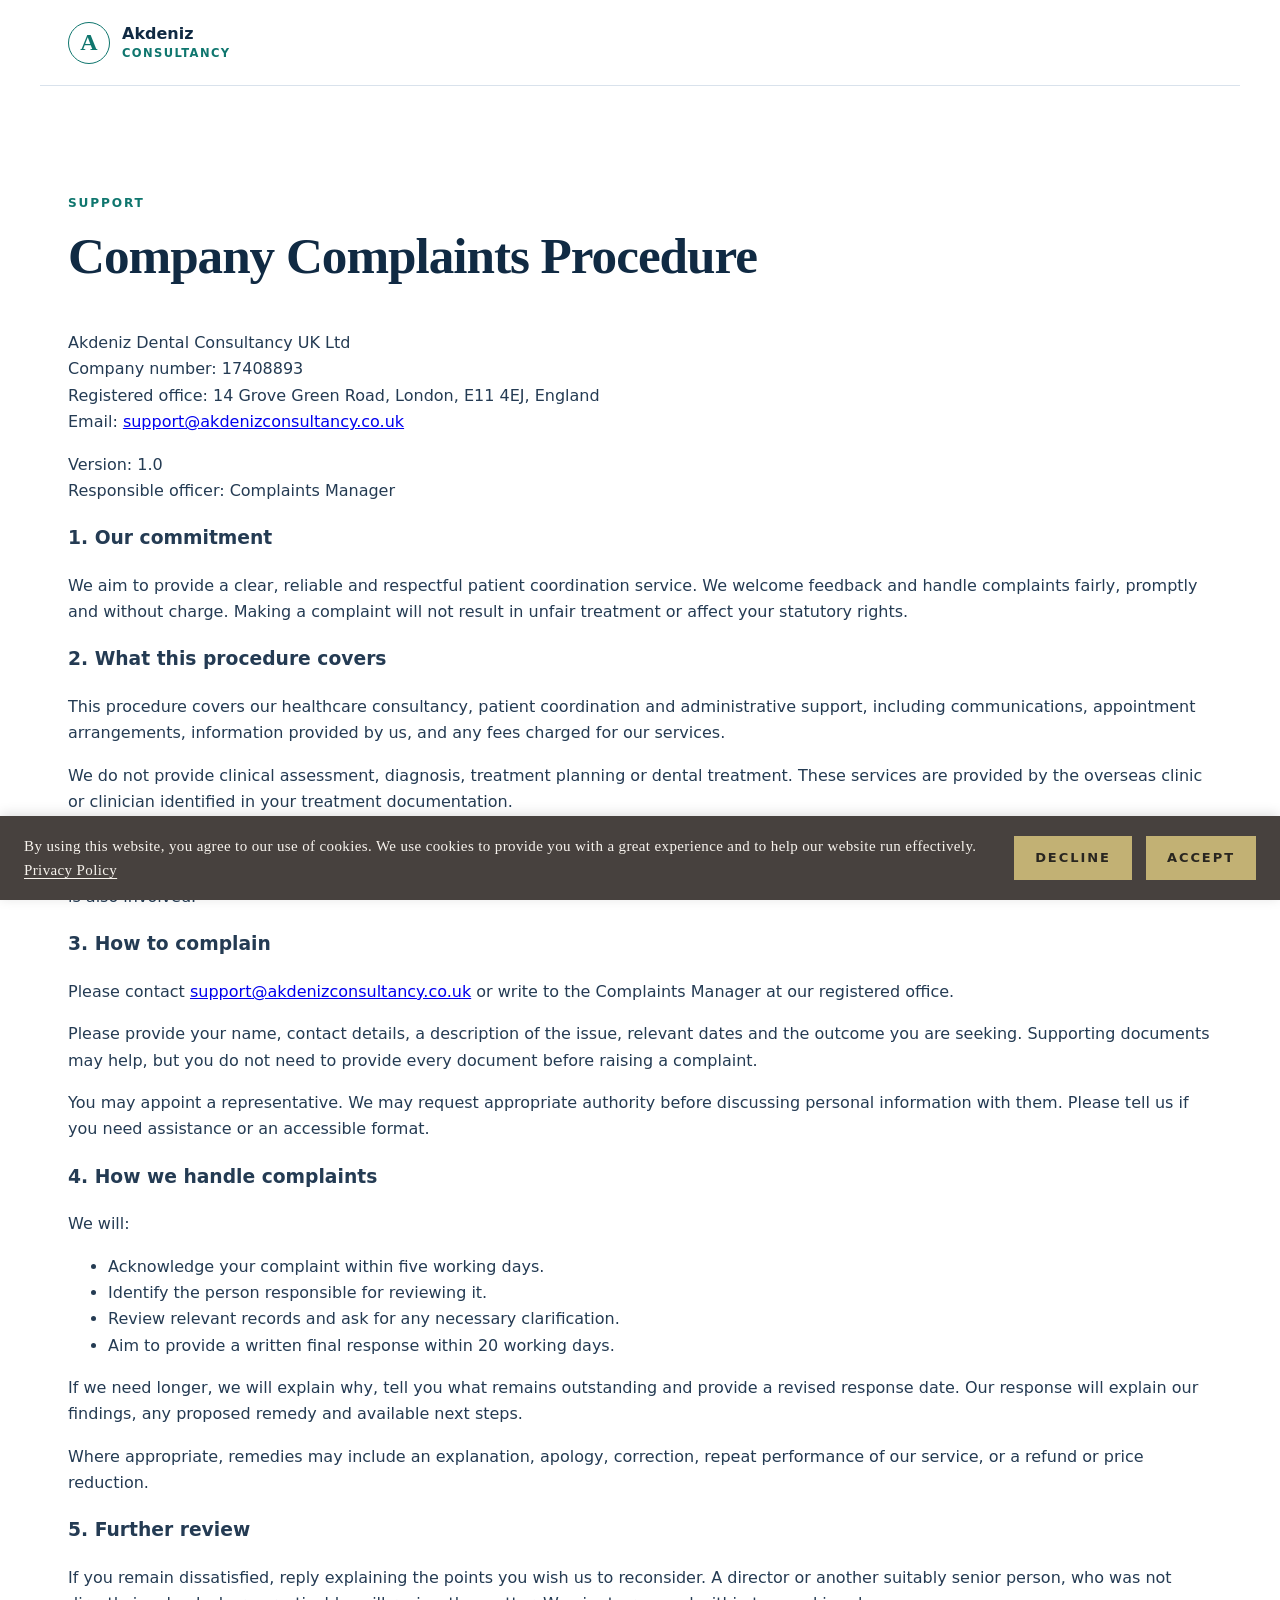
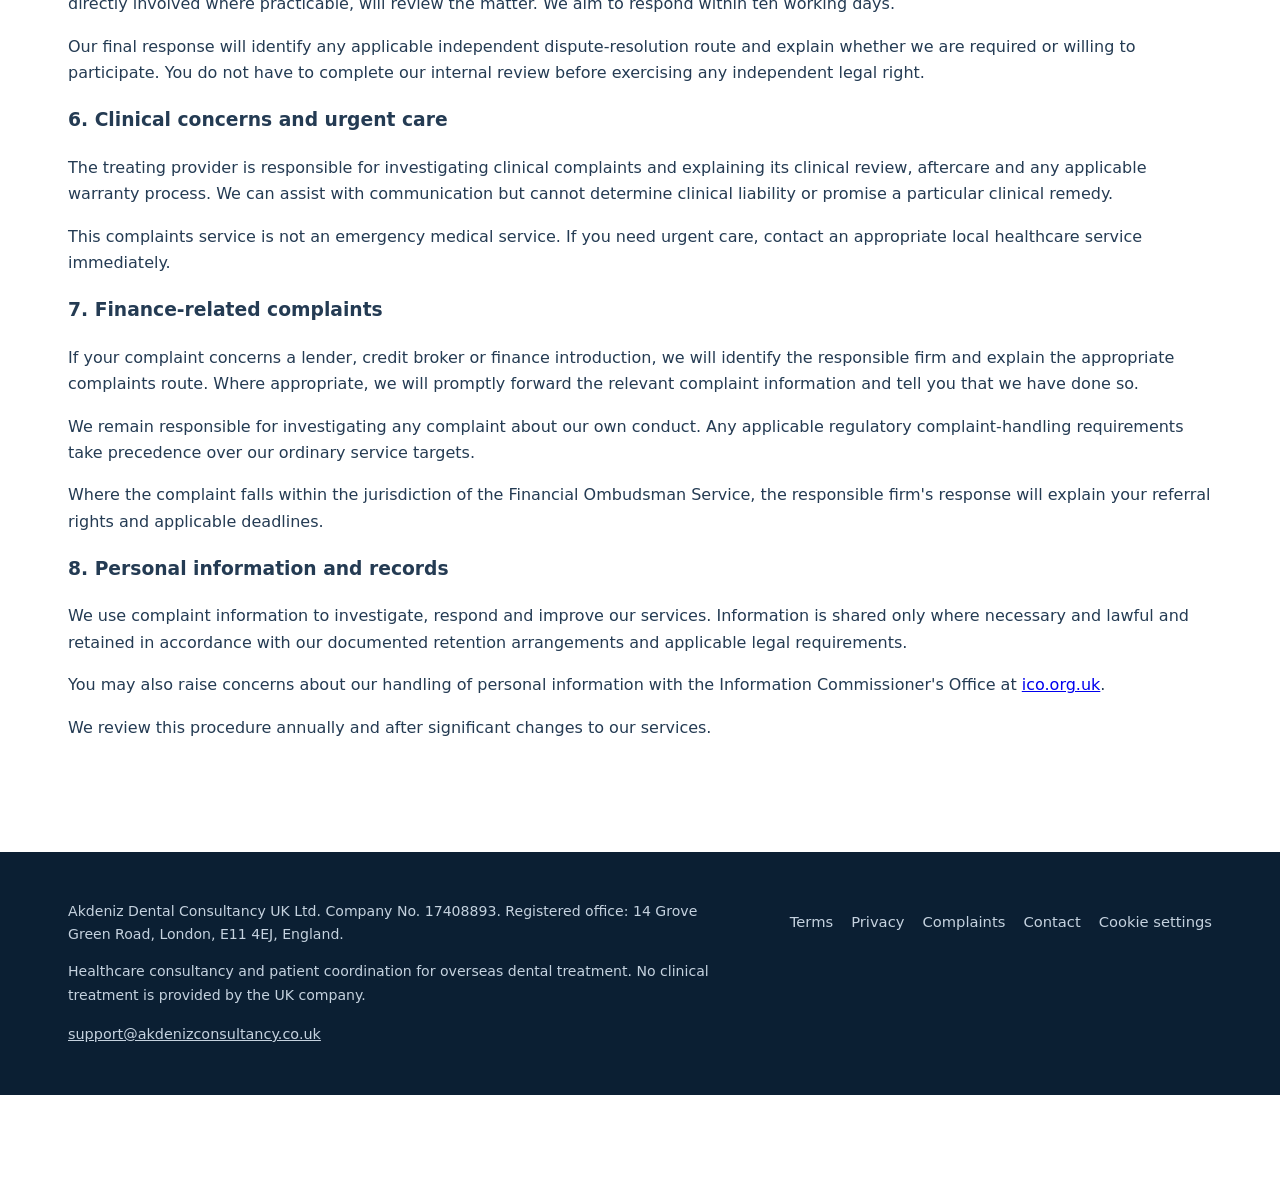
==== complaints.html @ 21b72a38 "Add responsive cookie notice with saved accept and decline preferences" ====
<!doctype html><html lang="en"><head><meta charset="utf-8"><meta name="viewport" content="width=device-width,initial-scale=1"><title>Complaints | Akdeniz Consultancy</title><link rel="stylesheet" href="/styles.css"></head><body><header class="site-header"><a class="brand" href="/"><span class="mark">A</span><span>Akdeniz <small>Consultancy</small></span></a></header><main><section class="section">
<p class="eyebrow">Support</p><h2>Company Complaints Procedure</h2>
<p>Akdeniz Dental Consultancy UK Ltd<br>Company number: 17408893<br>Registered office: 14 Grove Green Road, London, E11 4EJ, England<br>Email: <a href="mailto:support@akdenizconsultancy.co.uk">support@akdenizconsultancy.co.uk</a></p>
<p>Version: 1.0<br>Responsible officer: Complaints Manager</p>
<h3>1. Our commitment</h3>
<p>We aim to provide a clear, reliable and respectful patient coordination service. We welcome feedback and handle complaints fairly, promptly and without charge. Making a complaint will not result in unfair treatment or affect your statutory rights.</p>
<h3>2. What this procedure covers</h3>
<p>This procedure covers our healthcare consultancy, patient coordination and administrative support, including communications, appointment arrangements, information provided by us, and any fees charged for our services.</p>
<p>We do not provide clinical assessment, diagnosis, treatment planning or dental treatment. These services are provided by the overseas clinic or clinician identified in your treatment documentation.</p>
<p>Where a complaint concerns both our service and clinical care, we will investigate our own involvement and, with appropriate authority, help you raise the clinical concerns with the treating provider. We will not reject a complaint about our own conduct merely because a third party is also involved.</p>
<h3>3. How to complain</h3>
<p>Please contact <a href="mailto:support@akdenizconsultancy.co.uk">support@akdenizconsultancy.co.uk</a> or write to the Complaints Manager at our registered office.</p>
<p>Please provide your name, contact details, a description of the issue, relevant dates and the outcome you are seeking. Supporting documents may help, but you do not need to provide every document before raising a complaint.</p>
<p>You may appoint a representative. We may request appropriate authority before discussing personal information with them. Please tell us if you need assistance or an accessible format.</p>
<h3>4. How we handle complaints</h3>
<p>We will:</p>
<ul><li>Acknowledge your complaint within five working days.</li><li>Identify the person responsible for reviewing it.</li><li>Review relevant records and ask for any necessary clarification.</li><li>Aim to provide a written final response within 20 working days.</li></ul>
<p>If we need longer, we will explain why, tell you what remains outstanding and provide a revised response date. Our response will explain our findings, any proposed remedy and available next steps.</p>
<p>Where appropriate, remedies may include an explanation, apology, correction, repeat performance of our service, or a refund or price reduction.</p>
<h3>5. Further review</h3>
<p>If you remain dissatisfied, reply explaining the points you wish us to reconsider. A director or another suitably senior person, who was not directly involved where practicable, will review the matter. We aim to respond within ten working days.</p>
<p>Our final response will identify any applicable independent dispute-resolution route and explain whether we are required or willing to participate. You do not have to complete our internal review before exercising any independent legal right.</p>
<h3>6. Clinical concerns and urgent care</h3>
<p>The treating provider is responsible for investigating clinical complaints and explaining its clinical review, aftercare and any applicable warranty process. We can assist with communication but cannot determine clinical liability or promise a particular clinical remedy.</p>
<p>This complaints service is not an emergency medical service. If you need urgent care, contact an appropriate local healthcare service immediately.</p>
<h3>7. Finance-related complaints</h3>
<p>If your complaint concerns a lender, credit broker or finance introduction, we will identify the responsible firm and explain the appropriate complaints route. Where appropriate, we will promptly forward the relevant complaint information and tell you that we have done so.</p>
<p>We remain responsible for investigating any complaint about our own conduct. Any applicable regulatory complaint-handling requirements take precedence over our ordinary service targets.</p>
<p>Where the complaint falls within the jurisdiction of the Financial Ombudsman Service, the responsible firm's response will explain your referral rights and applicable deadlines.</p>
<h3>8. Personal information and records</h3>
<p>We use complaint information to investigate, respond and improve our services. Information is shared only where necessary and lawful and retained in accordance with our documented retention arrangements and applicable legal requirements.</p>
<p>You may also raise concerns about our handling of personal information with the Information Commissioner's Office at <a href="https://ico.org.uk/">ico.org.uk</a>.</p>
<p>We review this procedure annually and after significant changes to our services.</p>
</section></main><footer>
    <div class="footer-company"><p>Akdeniz Dental Consultancy UK Ltd. Company No. 17408893. Registered office: 14 Grove Green Road, London, E11 4EJ, England.</p><p>Healthcare consultancy and patient coordination for overseas dental treatment. No clinical treatment is provided by the UK company.</p><a href="mailto:support@akdenizconsultancy.co.uk">support@akdenizconsultancy.co.uk</a></div>
    <nav class="legal" aria-label="Legal and contact"><a href="/terms">Terms</a><a href="/privacy">Privacy</a><a href="/complaints">Complaints</a><a href="/#contact">Contact</a><button type="button" class="cookie-settings" hidden>Cookie settings</button></nav>
  </footer><script src="/cookies.js" defer></script></body></html>
---- styles.css ----
:root{--navy:#102a43;--ink:#243b53;--teal:#0f766e;--pale:#f3f8f8;--line:#d9e2ec;--white:#fff}*{box-sizing:border-box}html{scroll-behavior:smooth}body{margin:0;color:var(--ink);background:var(--white);font:16px/1.65 Inter,ui-sans-serif,system-ui,-apple-system,BlinkMacSystemFont,"Segoe UI",sans-serif}.site-header{height:86px;display:flex;align-items:center;justify-content:space-between;max-width:1200px;margin:auto;padding:0 28px;border-bottom:1px solid var(--line)}.brand{display:flex;gap:12px;align-items:center;color:var(--navy);text-decoration:none;font-weight:750;line-height:1.1}.brand small{display:block;color:var(--teal);font-size:.72rem;letter-spacing:.12em;text-transform:uppercase;margin-top:4px}.mark{display:grid;place-items:center;width:42px;height:42px;border:1px solid var(--teal);border-radius:50%;font-family:Georgia,serif;font-size:1.5rem;color:var(--teal)}nav{display:flex;gap:26px}nav a,.legal a{color:var(--ink);text-decoration:none;font-size:.92rem}nav a:hover,.legal a:hover{color:var(--teal)}main{overflow:hidden}.hero{max-width:1100px;margin:auto;padding:120px 28px 130px}.eyebrow{color:var(--teal);font-weight:700;text-transform:uppercase;letter-spacing:.15em;font-size:.76rem}.hero h1{max-width:940px;color:var(--navy);font:600 clamp(2.7rem,6vw,5.3rem)/1.04 Georgia,serif;letter-spacing:-.035em;margin:20px 0 28px}.lead{max-width:700px;font-size:1.25rem;margin-bottom:40px}.button{display:inline-block;color:#fff;background:var(--teal);padding:14px 24px;border-radius:4px;text-decoration:none;font-weight:700}.section{max-width:1200px;margin:auto;padding:95px 28px}.section h2,.notice+section h2{color:var(--navy);font:600 clamp(2rem,4vw,3.3rem)/1.15 Georgia,serif;margin:14px 0 44px;letter-spacing:-.02em}.grid{display:grid;grid-template-columns:repeat(4,1fr);gap:20px}.grid article{border-top:2px solid var(--teal);padding:22px 4px}.grid h3{color:var(--navy);font-size:1.06rem}.muted{max-width:none;background:var(--pale);padding-left:max(28px,calc((100vw - 1144px)/2));padding-right:max(28px,calc((100vw - 1144px)/2))}.steps{display:grid;grid-template-columns:repeat(4,1fr);gap:14px;counter-reset:step;padding:0}.steps li{list-style:none;background:#fff;padding:24px 20px;min-height:120px;border:1px solid #e2ecec}.steps li:before{counter-increment:step;content:"0" counter(step);display:block;color:var(--teal);font-weight:800;margin-bottom:16px}.split{display:grid;grid-template-columns:1fr 1fr;gap:80px;align-items:center}.split h2{margin-bottom:0}.notice{max-width:1144px;margin:0 auto 70px;background:var(--navy);color:white;padding:32px 38px;border-radius:6px}.notice strong{color:#8ed1ca;text-transform:uppercase;letter-spacing:.1em;font-size:.8rem}.notice p{margin:.6rem 0 0}.contact{text-align:center;border-top:1px solid var(--line)}.contact a{font-size:1.2rem;color:var(--teal);font-weight:700}footer{background:#0b1f33;color:#c5d2df;padding:48px max(28px,calc((100vw - 1144px)/2));display:flex;justify-content:space-between;gap:60px}footer strong{color:#fff}footer p{max-width:650px;font-size:.88rem}.legal{display:flex;gap:18px;flex-wrap:wrap}.legal a{color:#c5d2df}@media(max-width:800px){.site-header{height:auto;padding:18px 20px}.site-header nav{display:none}.hero{padding:80px 22px 90px}.grid,.steps,.split{grid-template-columns:1fr}.section{padding:70px 22px}.split{gap:10px}.notice{margin:0 22px 50px}.steps li{min-height:auto}footer{flex-direction:column;gap:25px}}

/* Compact company identity and narrow-screen email wrapping. */
.footer-company{min-width:0;flex:1}
.footer-company p:first-child{margin-top:0}
.footer-company a{color:#c5d2df;font-size:.9rem;overflow-wrap:anywhere}
footer .legal{align-content:flex-start;min-width:0}
footer .legal a{padding:10px 0;display:inline-block}
.company-details{max-width:650px;margin:32px auto 0;padding-top:20px;border-top:1px solid var(--line);font-size:.9rem}
.company-details h3{font-size:1rem}
.contact a,.company-details a{overflow-wrap:anywhere}
.company-details a{font-size:.95rem}
@media(max-width:800px){footer{gap:22px}footer p{line-height:1.65}.contact>a{font-size:1rem}footer .legal{gap:18px}}

.cookie-banner{position:fixed;z-index:1000;bottom:0;left:0;right:0;background:#47413e;color:#f7f3ed;padding:18px 24px;display:flex;align-items:center;gap:28px;box-shadow:0 -2px 12px #0002;max-height:65vh;overflow:auto}
.cookie-banner[hidden],.cookie-settings[hidden]{display:none}
.cookie-banner p{flex:1;margin:0;font:15px/1.6 Georgia,serif;letter-spacing:.025em}
.cookie-banner a{color:inherit;text-underline-offset:3px}
.cookie-actions{display:flex;gap:14px;flex-shrink:0}
.cookie-actions button{font:700 13px/1.3 system-ui,sans-serif;text-transform:uppercase;letter-spacing:.15em;min-height:44px;padding:13px 20px;border:1px solid #c2b174;background:#c2b174;color:#292620;cursor:pointer}
.cookie-actions button:hover{background:#d5c68e}
.cookie-settings{font:inherit;font-size:.92rem;color:#c5d2df;background:none;border:0;padding:10px 0;cursor:pointer;text-align:left}
.cookie-actions button:focus-visible,.cookie-settings:focus-visible{outline:3px solid #fff;outline-offset:3px}
@media(max-width:700px){.cookie-banner{flex-direction:column;align-items:stretch;gap:14px;padding:16px 20px;padding-bottom:max(16px,env(safe-area-inset-bottom))}.cookie-banner p{font-size:14px}.cookie-actions button{flex:1}.cookie-actions{width:100%}}
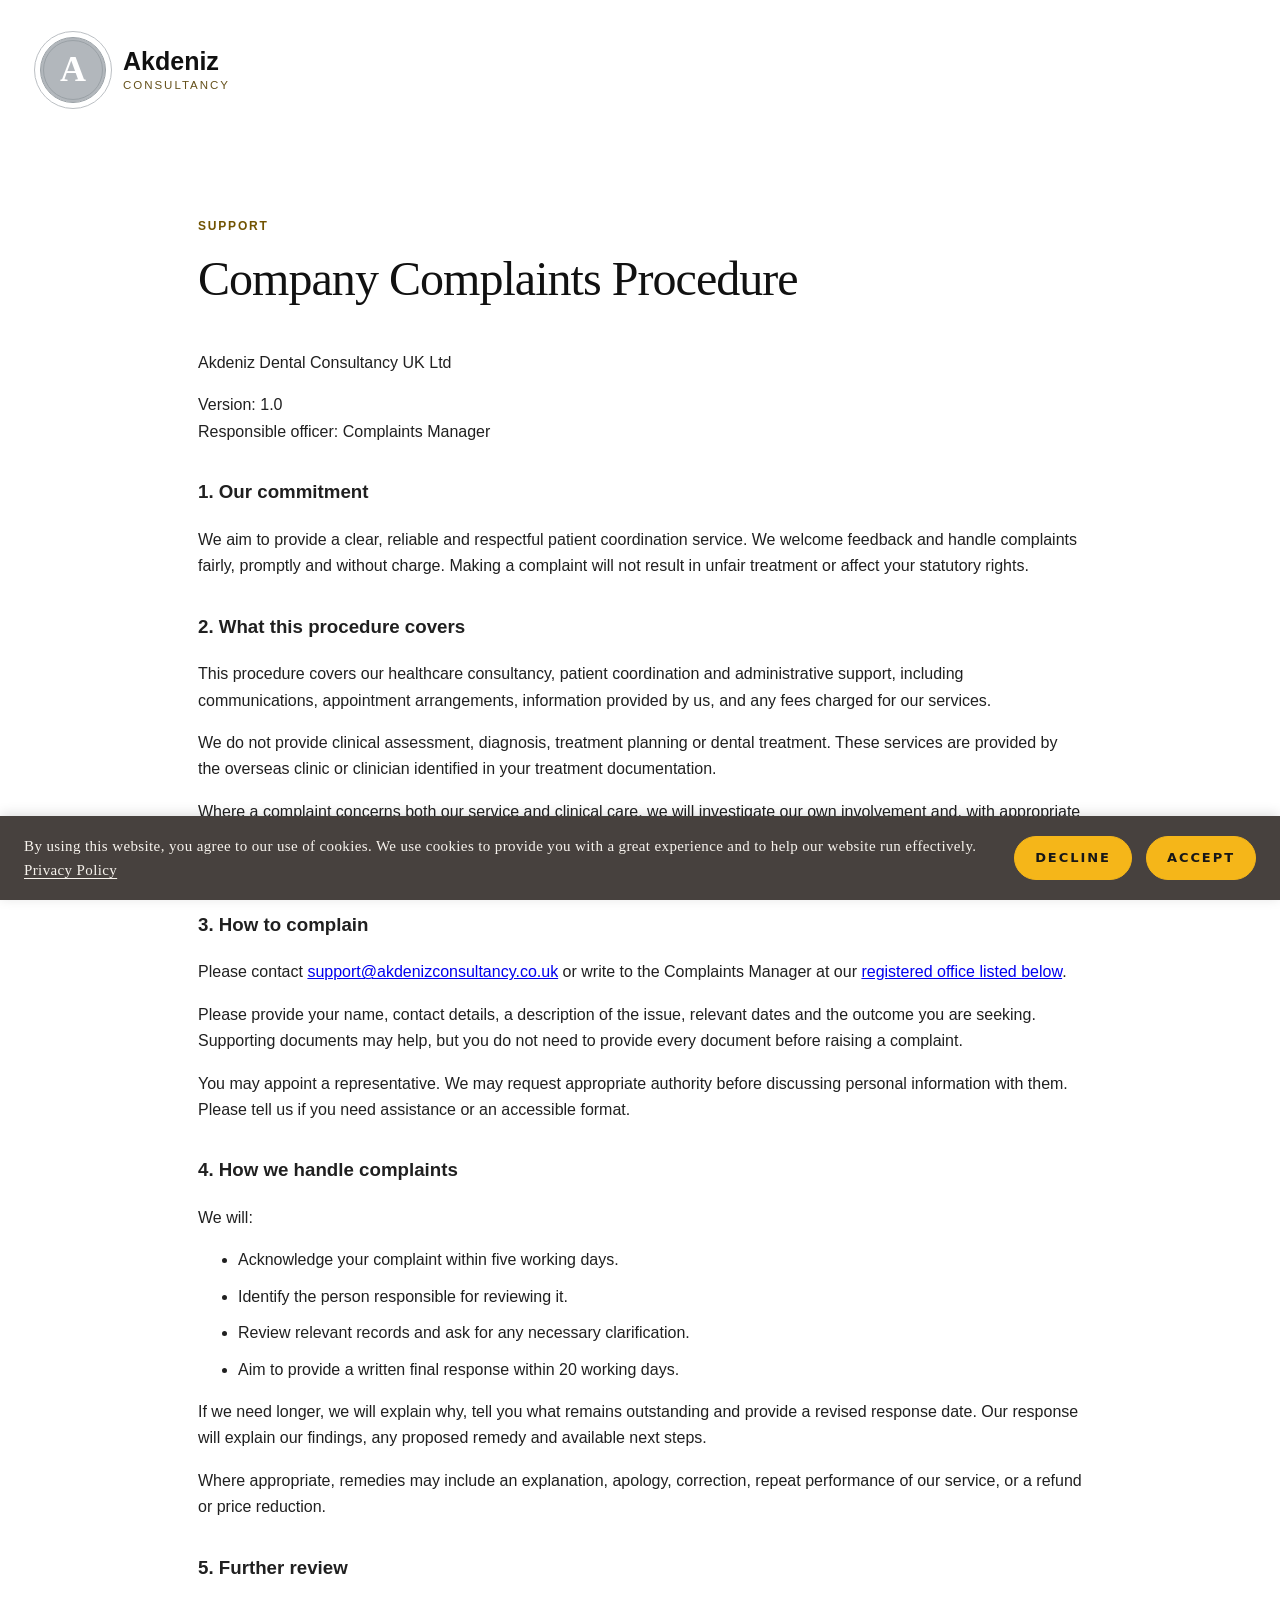
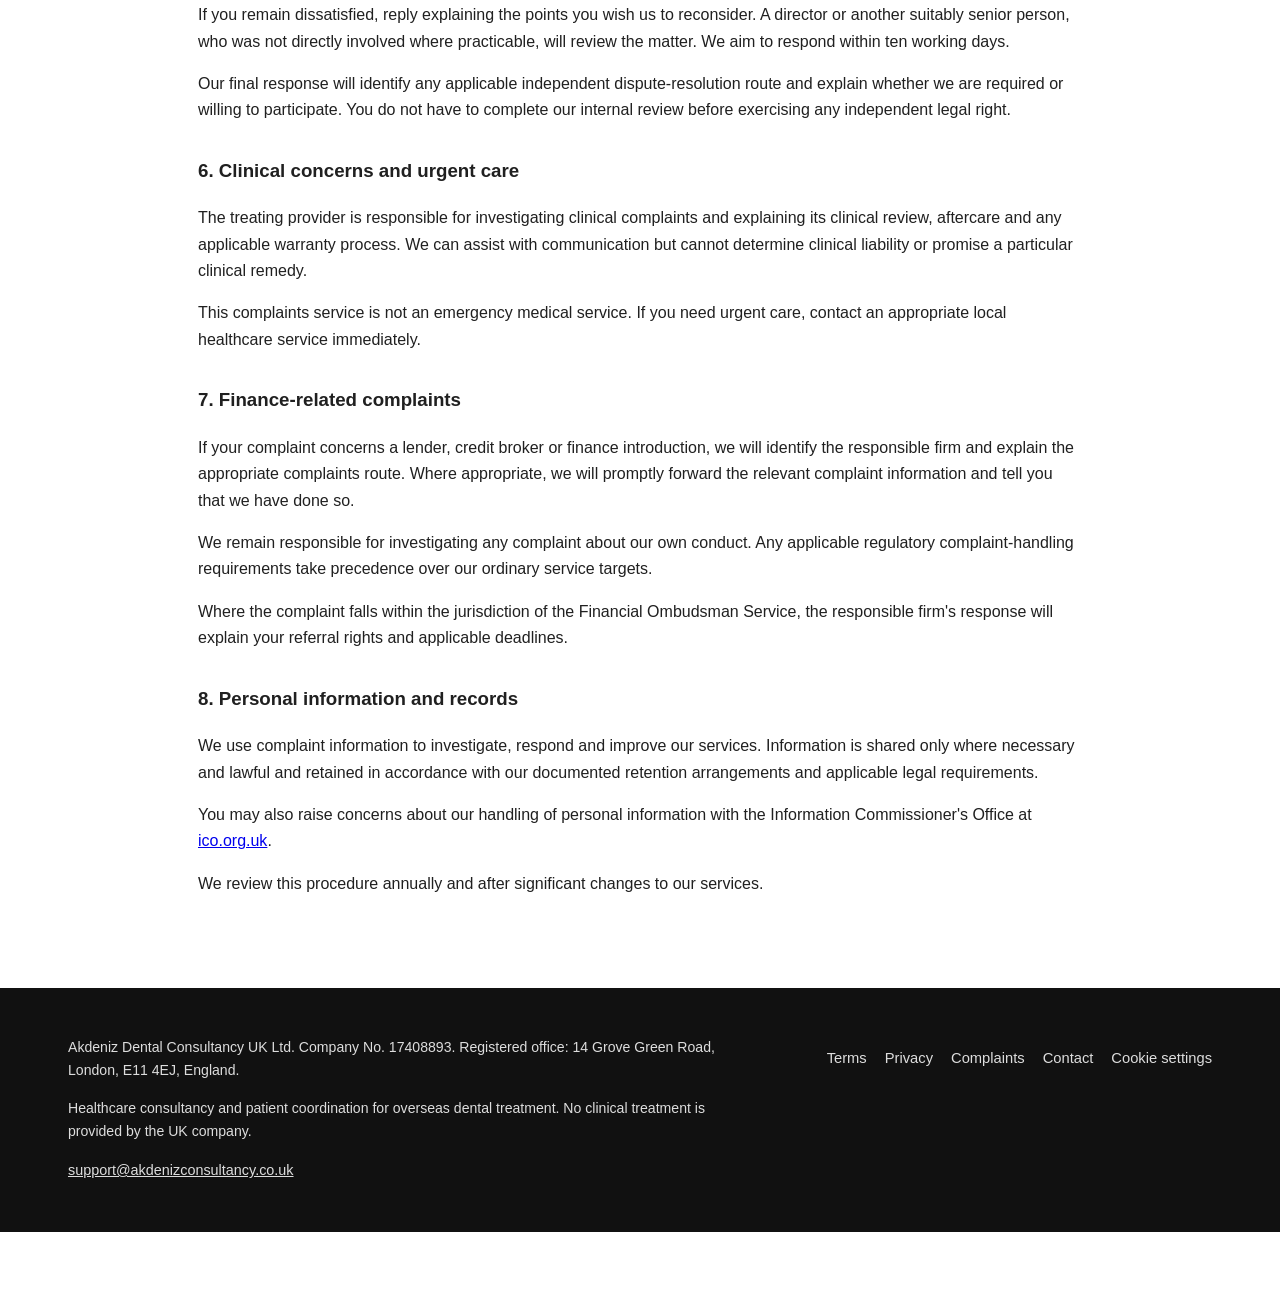
==== commit 315c0f98: "Consolidate repeated company details and contact information" ====
--- a/complaints.html
+++ b/complaints.html
@@ -1,6 +1,6 @@
 <!doctype html><html lang="en"><head><meta charset="utf-8"><meta name="viewport" content="width=device-width,initial-scale=1"><title>Complaints | Akdeniz Consultancy</title><link rel="stylesheet" href="/styles.css"></head><body><header class="site-header"><a class="brand" href="/"><span class="mark">A</span><span>Akdeniz <small>Consultancy</small></span></a></header><main><section class="section">
 <p class="eyebrow">Support</p><h2>Company Complaints Procedure</h2>
-<p>Akdeniz Dental Consultancy UK Ltd<br>Company number: 17408893<br>Registered office: 14 Grove Green Road, London, E11 4EJ, England<br>Email: <a href="mailto:support@akdenizconsultancy.co.uk">support@akdenizconsultancy.co.uk</a></p>
+<p>Akdeniz Dental Consultancy UK Ltd</p>
 <p>Version: 1.0<br>Responsible officer: Complaints Manager</p>
 <h3>1. Our commitment</h3>
 <p>We aim to provide a clear, reliable and respectful patient coordination service. We welcome feedback and handle complaints fairly, promptly and without charge. Making a complaint will not result in unfair treatment or affect your statutory rights.</p>
@@ -9,7 +9,7 @@
 <p>We do not provide clinical assessment, diagnosis, treatment planning or dental treatment. These services are provided by the overseas clinic or clinician identified in your treatment documentation.</p>
 <p>Where a complaint concerns both our service and clinical care, we will investigate our own involvement and, with appropriate authority, help you raise the clinical concerns with the treating provider. We will not reject a complaint about our own conduct merely because a third party is also involved.</p>
 <h3>3. How to complain</h3>
-<p>Please contact <a href="mailto:support@akdenizconsultancy.co.uk">support@akdenizconsultancy.co.uk</a> or write to the Complaints Manager at our registered office.</p>
+<p>Please contact <a href="mailto:support@akdenizconsultancy.co.uk">support@akdenizconsultancy.co.uk</a> or write to the Complaints Manager at our <a href="#company-details">registered office listed below</a>.</p>
 <p>Please provide your name, contact details, a description of the issue, relevant dates and the outcome you are seeking. Supporting documents may help, but you do not need to provide every document before raising a complaint.</p>
 <p>You may appoint a representative. We may request appropriate authority before discussing personal information with them. Please tell us if you need assistance or an accessible format.</p>
 <h3>4. How we handle complaints</h3>
@@ -32,6 +32,6 @@
 <p>You may also raise concerns about our handling of personal information with the Information Commissioner's Office at <a href="https://ico.org.uk/">ico.org.uk</a>.</p>
 <p>We review this procedure annually and after significant changes to our services.</p>
 </section></main><footer>
-    <div class="footer-company"><p>Akdeniz Dental Consultancy UK Ltd. Company No. 17408893. Registered office: 14 Grove Green Road, London, E11 4EJ, England.</p><p>Healthcare consultancy and patient coordination for overseas dental treatment. No clinical treatment is provided by the UK company.</p><a href="mailto:support@akdenizconsultancy.co.uk">support@akdenizconsultancy.co.uk</a></div>
+    <div class="footer-company" id="company-details"><p>Akdeniz Dental Consultancy UK Ltd. Company No. 17408893. Registered office: 14 Grove Green Road, London, E11 4EJ, England.</p><p>Healthcare consultancy and patient coordination for overseas dental treatment. No clinical treatment is provided by the UK company.</p><a href="mailto:support@akdenizconsultancy.co.uk">support@akdenizconsultancy.co.uk</a></div>
     <nav class="legal" aria-label="Legal and contact"><a href="/terms">Terms</a><a href="/privacy">Privacy</a><a href="/complaints">Complaints</a><a href="/#contact">Contact</a><button type="button" class="cookie-settings" hidden>Cookie settings</button></nav>
   </footer><script src="/cookies.js" defer></script></body></html>
--- a/styles.css
+++ b/styles.css
@@ -22,3 +22,53 @@
 .cookie-settings{font:inherit;font-size:.92rem;color:#c5d2df;background:none;border:0;padding:10px 0;cursor:pointer;text-align:left}
 .cookie-actions button:focus-visible,.cookie-settings:focus-visible{outline:3px solid #fff;outline-offset:3px}
 @media(max-width:700px){.cookie-banner{flex-direction:column;align-items:stretch;gap:14px;padding:16px 20px;padding-bottom:max(16px,env(safe-area-inset-bottom))}.cookie-banner p{font-size:14px}.cookie-actions button{flex:1}.cookie-actions{width:100%}}
+
+/* Reference-inspired editorial consultancy theme. Existing copy is preserved. */
+:root{--navy:#111;--ink:#252525;--teal:#785800;--pale:#f5f5f5;--line:#dedee0;--accent:#f5b619}
+body{font-family:Arial,Helvetica,sans-serif;color:#202020}
+.site-header{height:140px;max-width:1320px;border:0;padding:24px 40px;background:#fff}
+.brand{font-size:25px;gap:17px}
+.brand small{color:#65501a;letter-spacing:.17em;font-weight:500}
+.mark{width:66px;height:66px;flex-shrink:0;border:4px double #9aa1a6;background:#b2b7bc;color:#fff;outline:1px solid #bcc0c4;outline-offset:5px;font-size:36px}
+.site-header nav{align-items:center;gap:30px}
+.site-header nav a{font-size:15px}
+.site-header nav a:last-child{border-radius:50px;background:var(--accent);color:#151515;padding:16px 28px}
+.hero{position:relative;isolation:isolate;max-width:none;background:#ededed;padding:100px max(32px,calc((100vw - 1160px)/2)) 120px;min-height:640px}
+.hero:before{content:"";position:absolute;z-index:-1;width:560px;height:560px;border-radius:50%;background:#e1e2e6;right:-190px;bottom:-200px;pointer-events:none}
+.hero:after{content:"";position:absolute;z-index:-1;width:320px;height:320px;border-radius:50%;border:2px solid var(--accent);right:-100px;top:45px;pointer-events:none}
+.hero h1{font-family:Georgia,"Times New Roman",serif;font-weight:400;font-size:clamp(42px,5.2vw,74px);line-height:1.13;letter-spacing:-.025em;max-width:970px}
+.hero .lead{font-size:20px;max-width:740px;line-height:1.7}
+.eyebrow{color:#715300;font-size:12px}
+.button{background:var(--accent);color:#171717;border-radius:40px;padding:17px 29px;font-weight:600}
+.button:hover,.site-header nav a:last-child:hover{background:#e6a70b;color:#111}
+.section h2,.notice+section h2{font-family:Georgia,"Times New Roman",serif;font-weight:400;letter-spacing:-.02em}
+#services{position:relative;background:#f7f7f7;max-width:none;padding:85px max(24px,calc((100vw - 1040px)/2))}
+#services>.eyebrow,#services>h2{text-align:center}
+#services>p:not(.eyebrow){max-width:860px;margin:0 auto 40px}
+.grid{display:grid;grid-template-columns:1fr;gap:12px;counter-reset:service;max-width:920px;margin:auto}
+.grid article{position:relative;background:var(--accent);border:0;padding:35px 42px 35px 160px;min-height:165px}
+.grid article:before{counter-increment:service;content:"0" counter(service);position:absolute;left:34px;top:35px;bottom:35px;width:95px;border-right:1px solid #fff;font:400 46px/1.6 Georgia,serif;color:#161616}
+.grid h3{margin:0 0 17px;font-size:21px}
+.grid p{margin:0;line-height:1.7}
+#journey{background:#fff}
+#journey>.eyebrow,#journey>h2{text-align:center}
+.steps{grid-template-columns:repeat(4,minmax(0,1fr));gap:14px}
+.steps li{border:1px solid #eee;box-shadow:0 3px 15px #00000008;padding:26px;min-height:155px}
+.steps li:before{color:#795700;border-bottom:1px solid var(--accent);padding-bottom:13px;font-size:20px}
+#finance{gap:65px}
+.notice{background:#111;border-radius:90px;padding:48px 65px;max-width:1100px}
+.notice strong{color:var(--accent)}
+.contact{background:#f6f6f6;max-width:none;border:0}
+.contact a{color:#705100}
+.company-details{color:#333}
+footer{background:#111;color:#ddd}
+.footer-company a,.legal a,.cookie-settings{color:#ddd}
+footer a:hover,.cookie-settings:hover{color:var(--accent)}
+body:has(main:not(#top)) main>.section{max-width:940px;padding-top:65px;padding-bottom:75px}
+body:has(main:not(#top)) main h2{font-size:clamp(30px,4vw,48px)}
+body:has(main:not(#top)) main h3{margin-top:32px}
+body:has(main:not(#top)) main li{margin-bottom:10px}
+a:focus-visible,button:focus-visible{outline:3px solid #9b7200;outline-offset:4px}
+.cookie-actions button{border-color:var(--accent);background:var(--accent);color:#171717;border-radius:28px}
+@media(max-width:900px){.site-header{height:auto;padding:25px 24px;flex-wrap:wrap;gap:28px}.site-header nav{display:flex;flex-wrap:wrap;gap:12px 22px}.hero{padding:65px 28px 80px;min-height:0}.hero h1{font-size:48px}.steps{grid-template-columns:repeat(2,minmax(0,1fr))}.notice{margin:0 24px 50px;border-radius:42px;padding:36px}.split{gap:25px}}
+@media(max-width:540px){.brand{font-size:22px}.mark{width:50px;height:50px;font-size:28px}.site-header nav{width:100%;justify-content:space-between;gap:10px}.site-header nav a{font-size:13px}.site-header nav a:last-child{padding:10px 17px}.hero h1{font-size:38px;overflow-wrap:break-word}.hero .lead{font-size:17px}.hero:after{right:-240px}.grid article{padding:28px 24px;min-height:0}.grid article:before{position:static;display:block;border-right:0;border-bottom:1px solid #fff;width:55px;font-size:30px;margin-bottom:18px}.grid h3{font-size:20px}.steps{grid-template-columns:1fr}.notice{border-radius:30px;padding:28px}.section{padding:55px 24px}.company-details{overflow-wrap:anywhere}footer{padding:35px 24px}}
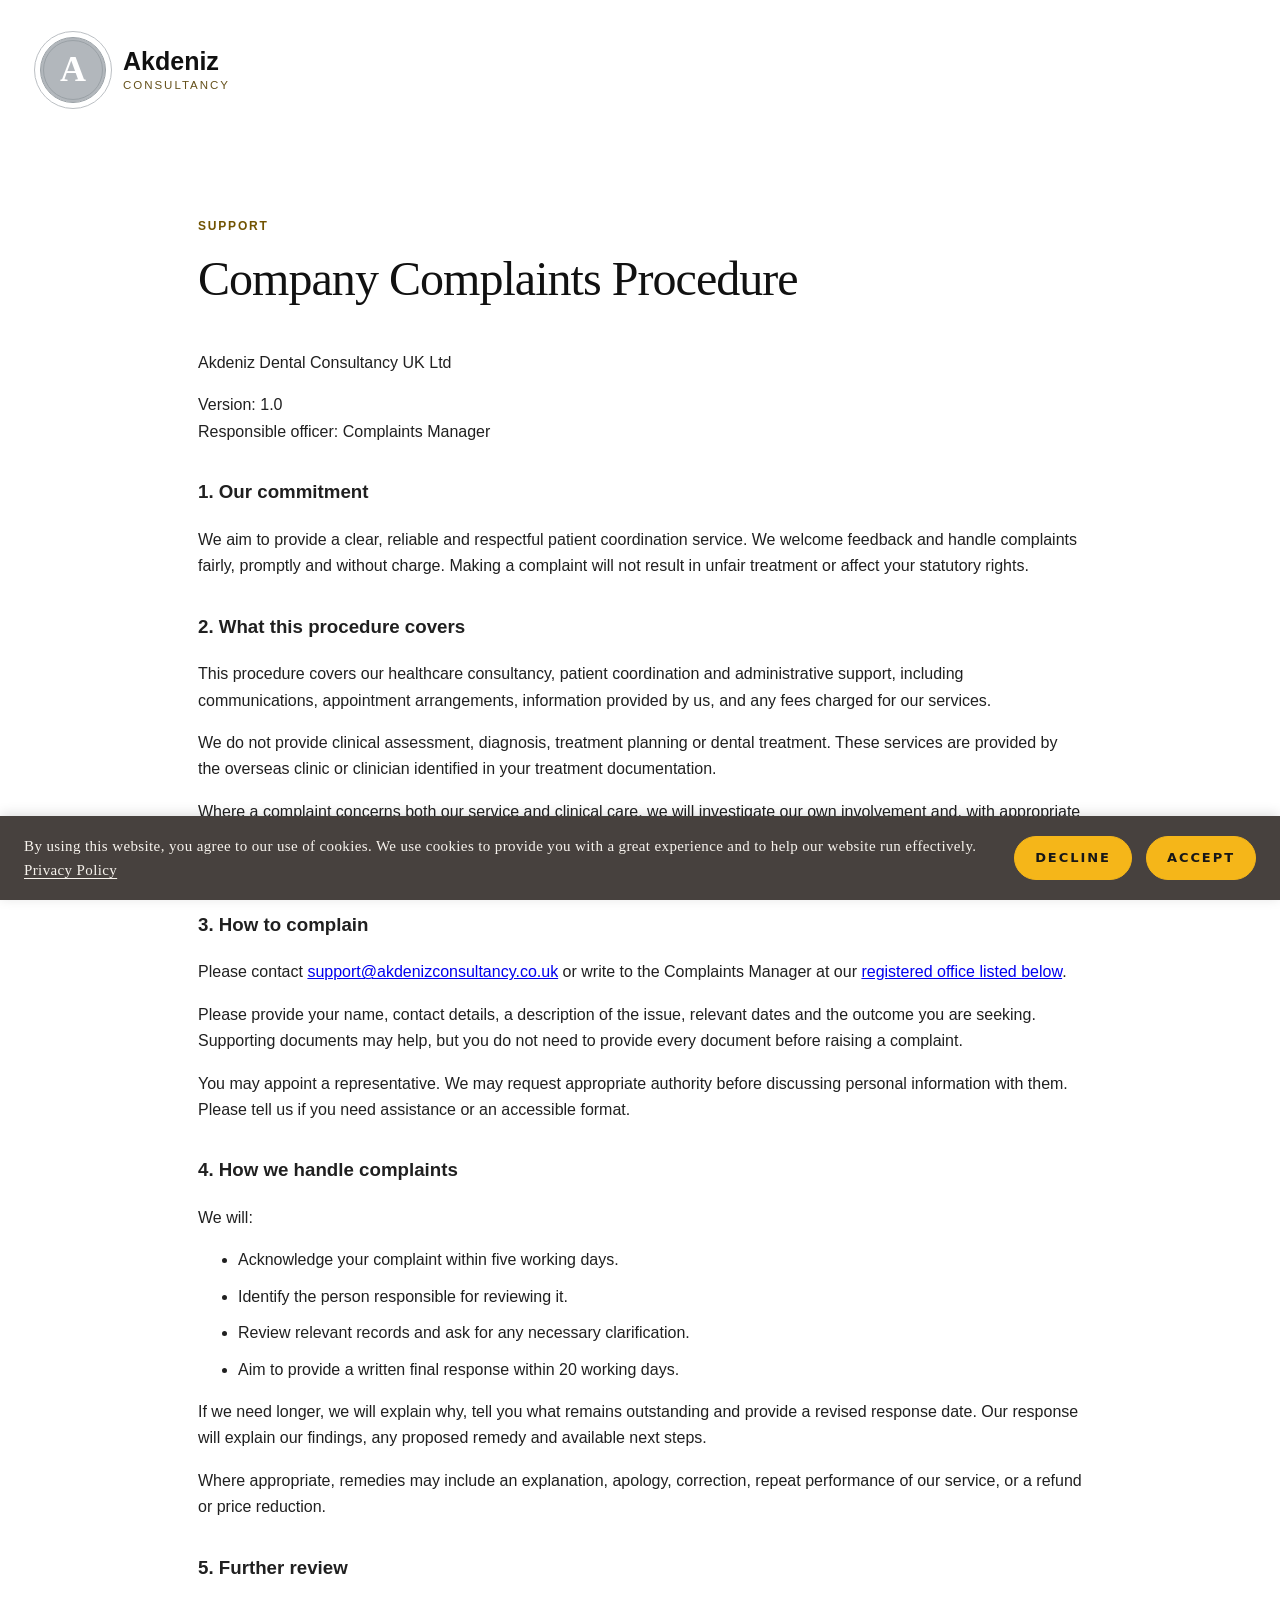
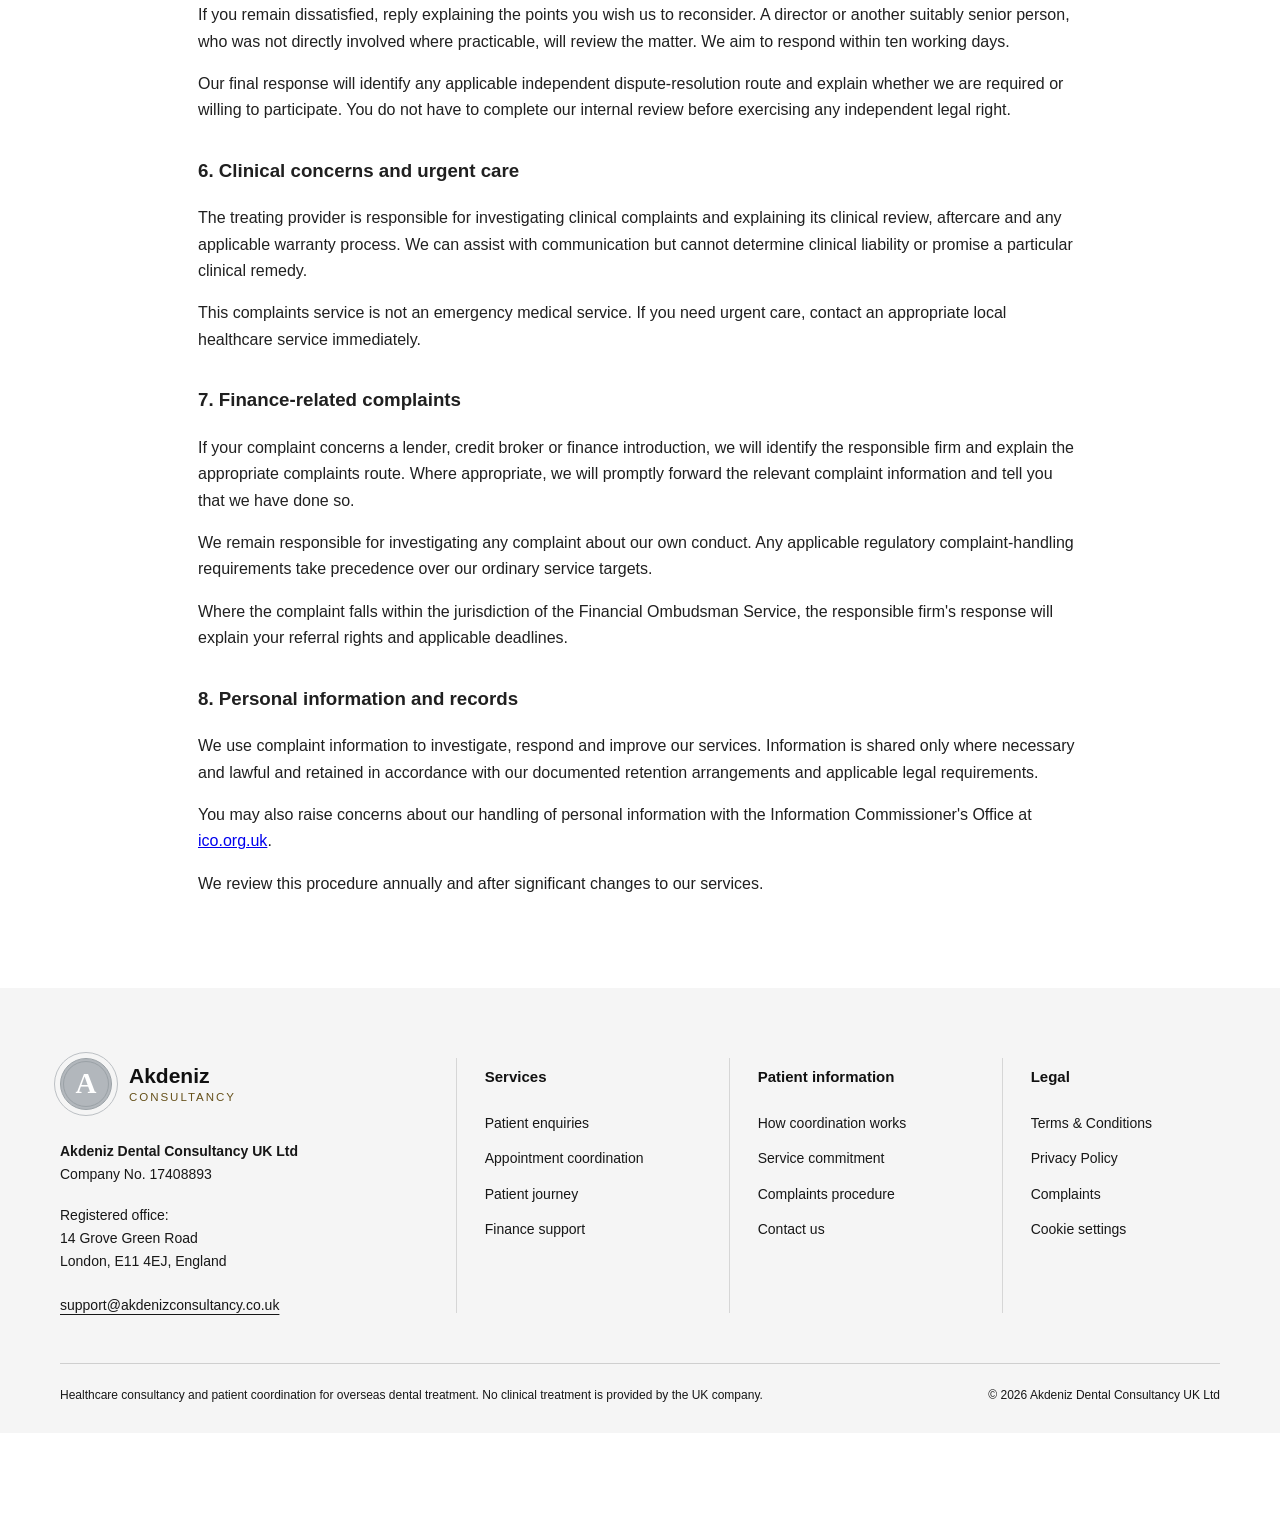
==== commit 1ad7317c: "Redesign footer as structured responsive navigation" ====
--- a/complaints.html
+++ b/complaints.html
@@ -31,7 +31,38 @@
 <p>We use complaint information to investigate, respond and improve our services. Information is shared only where necessary and lawful and retained in accordance with our documented retention arrangements and applicable legal requirements.</p>
 <p>You may also raise concerns about our handling of personal information with the Information Commissioner's Office at <a href="https://ico.org.uk/">ico.org.uk</a>.</p>
 <p>We review this procedure annually and after significant changes to our services.</p>
-</section></main><footer>
-    <div class="footer-company" id="company-details"><p>Akdeniz Dental Consultancy UK Ltd. Company No. 17408893. Registered office: 14 Grove Green Road, London, E11 4EJ, England.</p><p>Healthcare consultancy and patient coordination for overseas dental treatment. No clinical treatment is provided by the UK company.</p><a href="mailto:support@akdenizconsultancy.co.uk">support@akdenizconsultancy.co.uk</a></div>
-    <nav class="legal" aria-label="Legal and contact"><a href="/terms">Terms</a><a href="/privacy">Privacy</a><a href="/complaints">Complaints</a><a href="/#contact">Contact</a><button type="button" class="cookie-settings" hidden>Cookie settings</button></nav>
-  </footer><script src="/cookies.js" defer></script></body></html>
+</section></main><footer class="site-footer">
+  <div class="footer-main">
+    <div class="footer-brand" id="company-details">
+      <a class="brand footer-logo" href="/"><span class="mark">A</span><span>Akdeniz <small>Consultancy</small></span></a>
+      <p><strong>Akdeniz Dental Consultancy UK Ltd</strong><br>Company No. 17408893</p>
+      <p>Registered office:<br>14 Grove Green Road<br>London, E11 4EJ, England</p>
+      <a class="footer-email" href="mailto:support@akdenizconsultancy.co.uk">support@akdenizconsultancy.co.uk</a>
+    </div>
+    <nav class="footer-column" aria-label="Services">
+      <h2>Services</h2>
+      <a href="/#services">Patient enquiries</a>
+      <a href="/#services">Appointment coordination</a>
+      <a href="/#journey">Patient journey</a>
+      <a href="/#finance">Finance support</a>
+    </nav>
+    <nav class="footer-column" aria-label="Patient information">
+      <h2>Patient information</h2>
+      <a href="/#journey">How coordination works</a>
+      <a href="/terms#service-commitment-and-third-party-warranties">Service commitment</a>
+      <a href="/complaints">Complaints procedure</a>
+      <a href="/#contact">Contact us</a>
+    </nav>
+    <nav class="footer-column" aria-label="Legal">
+      <h2>Legal</h2>
+      <a href="/terms">Terms &amp; Conditions</a>
+      <a href="/privacy">Privacy Policy</a>
+      <a href="/complaints">Complaints</a>
+      <button type="button" class="cookie-settings" hidden>Cookie settings</button>
+    </nav>
+  </div>
+  <div class="footer-bottom">
+    <p>Healthcare consultancy and patient coordination for overseas dental treatment. No clinical treatment is provided by the UK company.</p>
+    <p>&copy; 2026 Akdeniz Dental Consultancy UK Ltd</p>
+  </div>
+</footer><script src="/cookies.js" defer></script></body></html>
--- a/styles.css
+++ b/styles.css
@@ -72,3 +72,22 @@
 .cookie-actions button{border-color:var(--accent);background:var(--accent);color:#171717;border-radius:28px}
 @media(max-width:900px){.site-header{height:auto;padding:25px 24px;flex-wrap:wrap;gap:28px}.site-header nav{display:flex;flex-wrap:wrap;gap:12px 22px}.hero{padding:65px 28px 80px;min-height:0}.hero h1{font-size:48px}.steps{grid-template-columns:repeat(2,minmax(0,1fr))}.notice{margin:0 24px 50px;border-radius:42px;padding:36px}.split{gap:25px}}
 @media(max-width:540px){.brand{font-size:22px}.mark{width:50px;height:50px;font-size:28px}.site-header nav{width:100%;justify-content:space-between;gap:10px}.site-header nav a{font-size:13px}.site-header nav a:last-child{padding:10px 17px}.hero h1{font-size:38px;overflow-wrap:break-word}.hero .lead{font-size:17px}.hero:after{right:-240px}.grid article{padding:28px 24px;min-height:0}.grid article:before{position:static;display:block;border-right:0;border-bottom:1px solid #fff;width:55px;font-size:30px;margin-bottom:18px}.grid h3{font-size:20px}.steps{grid-template-columns:1fr}.notice{border-radius:30px;padding:28px}.section{padding:55px 24px}.company-details{overflow-wrap:anywhere}footer{padding:35px 24px}}
+
+/* Structured white footer, adapted from the supplied reference. */
+.site-footer{display:block;background:#f5f5f5;color:#171717;padding:70px max(28px,calc((100vw - 1160px)/2)) 28px}
+.footer-main{display:grid;grid-template-columns:1.45fr 1fr 1fr .8fr;gap:0;align-items:start}
+.footer-brand{padding-right:48px;min-width:0}
+.footer-logo{display:inline-flex;margin-bottom:30px;font-size:21px}
+.footer-logo .mark{width:52px;height:52px;font-size:29px}
+.footer-brand p{font-size:14px;line-height:1.65;margin:0 0 18px;max-width:300px}
+.footer-brand strong{color:#171717}
+.footer-email{display:inline-block;color:#171717;font-size:14px;overflow-wrap:anywhere;text-underline-offset:4px}
+.footer-column{display:flex;flex-direction:column;align-items:flex-start;gap:15px;min-height:255px;padding:8px 28px;border-left:1px solid #d6d6d6}
+.footer-column h2{font:700 15px/1.4 Arial,Helvetica,sans-serif;margin:0 0 11px;color:#111}
+.footer-column a,.site-footer .cookie-settings{color:#171717;font-size:14px;line-height:1.45;text-decoration:none;padding:0}
+.footer-column a:hover,.footer-email:hover,.site-footer .cookie-settings:hover{text-decoration:underline;color:#735400;text-underline-offset:4px}
+.site-footer .cookie-settings{background:none;border:0;cursor:pointer;font-family:inherit;text-align:left}
+.footer-bottom{display:flex;justify-content:space-between;gap:35px;border-top:1px solid #cfcfcf;margin-top:45px;padding-top:22px}
+.footer-bottom p{font-size:12px;line-height:1.55;margin:0;max-width:760px}
+@media(max-width:900px){.footer-main{grid-template-columns:1.2fr 1fr 1fr}.footer-column:last-child{grid-column:2/4;border-top:1px solid #d6d6d6;min-height:0;margin-top:28px;padding-top:28px}.footer-bottom{flex-direction:column;gap:10px}}
+@media(max-width:640px){.site-footer{padding:48px 24px 25px}.footer-main{grid-template-columns:1fr}.footer-brand{padding-right:0;padding-bottom:28px}.footer-column,.footer-column:last-child{grid-column:auto;min-height:0;margin:0;padding:25px 0;border-left:0;border-top:1px solid #d6d6d6}.footer-column{gap:12px}.footer-bottom{margin-top:15px}.footer-logo{margin-bottom:24px}}
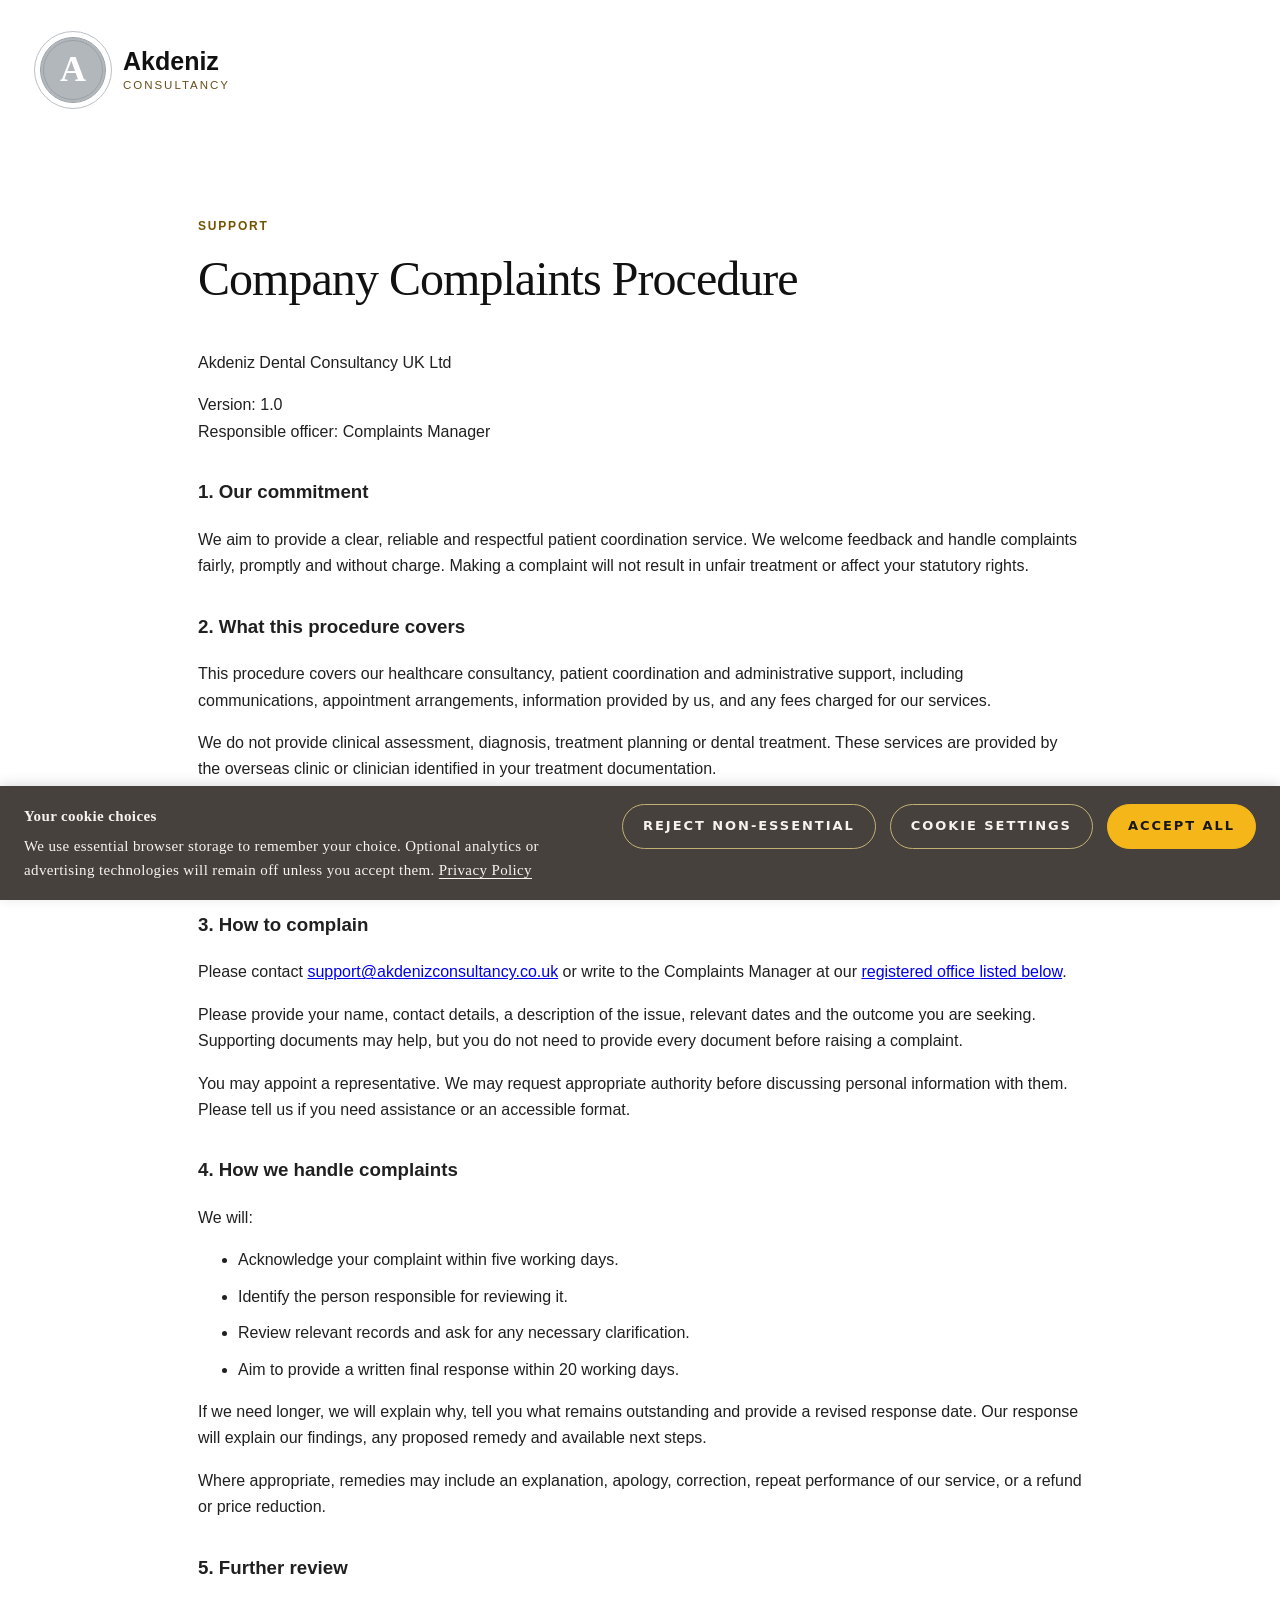
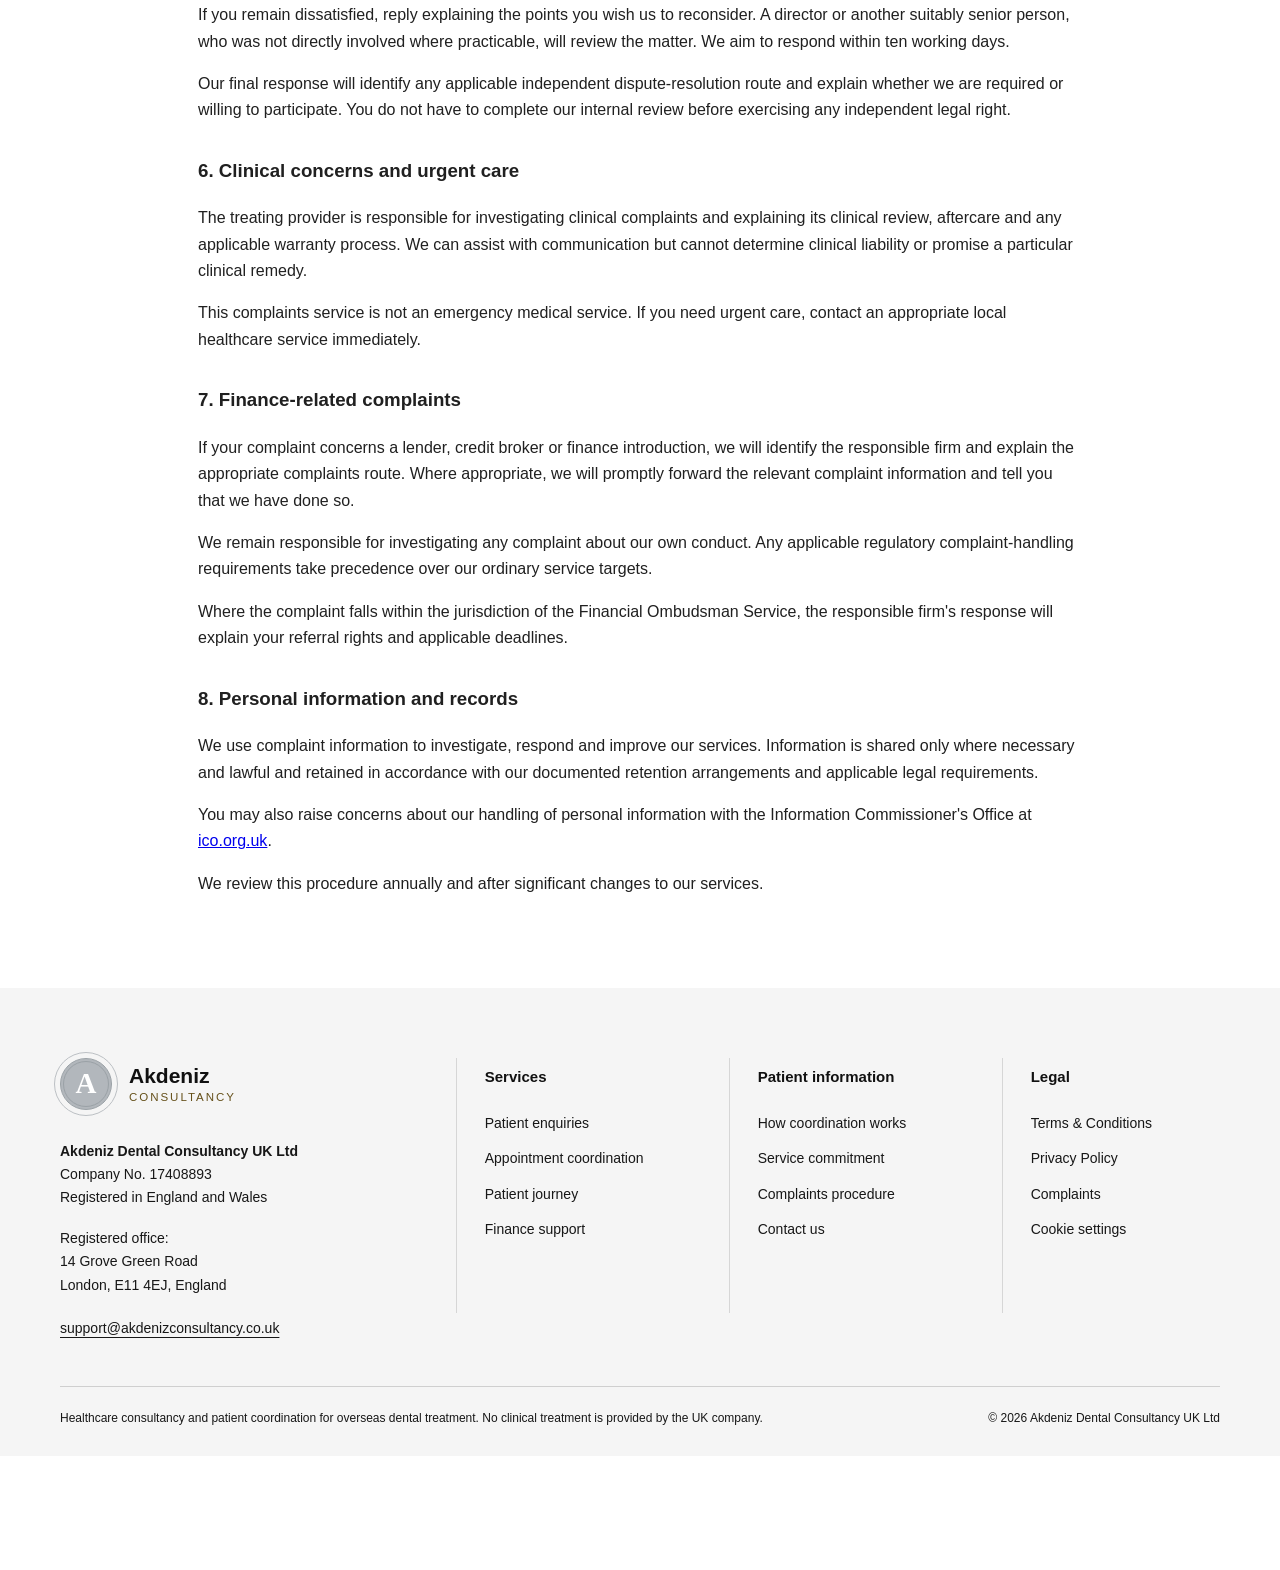
==== commit 255f36f4: "Add "Registered in England and Wales" to footer on all pages The statutory company jurisdiction phra" ====
--- a/complaints.html
+++ b/complaints.html
@@ -1,4 +1,4 @@
-<!doctype html><html lang="en"><head><meta charset="utf-8"><meta name="viewport" content="width=device-width,initial-scale=1"><title>Complaints | Akdeniz Consultancy</title><link rel="stylesheet" href="/styles.css"></head><body><header class="site-header"><a class="brand" href="/"><span class="mark">A</span><span>Akdeniz <small>Consultancy</small></span></a></header><main><section class="section">
+<!doctype html><html lang="en"><head><meta charset="utf-8"><meta name="viewport" content="width=device-width,initial-scale=1"><title>Complaints | Akdeniz Consultancy</title><link rel="stylesheet" href="/styles.css"></head><body><header class="site-header"><a class="brand" href="/" aria-label="Akdeniz Consultancy"><span class="mark" aria-hidden="true"></span><span>Akdeniz <small>Consultancy</small></span></a></header><main><section class="section">
 <p class="eyebrow">Support</p><h2>Company Complaints Procedure</h2>
 <p>Akdeniz Dental Consultancy UK Ltd</p>
 <p>Version: 1.0<br>Responsible officer: Complaints Manager</p>
@@ -34,8 +34,8 @@
 </section></main><footer class="site-footer">
   <div class="footer-main">
     <div class="footer-brand" id="company-details">
-      <a class="brand footer-logo" href="/"><span class="mark">A</span><span>Akdeniz <small>Consultancy</small></span></a>
-      <p><strong>Akdeniz Dental Consultancy UK Ltd</strong><br>Company No. 17408893</p>
+      <a class="brand footer-logo" href="/" aria-label="Akdeniz Consultancy"><span class="mark" aria-hidden="true"></span><span>Akdeniz <small>Consultancy</small></span></a>
+      <p><strong>Akdeniz Dental Consultancy UK Ltd</strong><br>Company No. 17408893<br>Registered in England and Wales</p>
       <p>Registered office:<br>14 Grove Green Road<br>London, E11 4EJ, England</p>
       <a class="footer-email" href="mailto:support@akdenizconsultancy.co.uk">support@akdenizconsultancy.co.uk</a>
     </div>
--- a/styles.css
+++ b/styles.css
@@ -91,3 +91,54 @@
 .footer-bottom p{font-size:12px;line-height:1.55;margin:0;max-width:760px}
 @media(max-width:900px){.footer-main{grid-template-columns:1.2fr 1fr 1fr}.footer-column:last-child{grid-column:2/4;border-top:1px solid #d6d6d6;min-height:0;margin-top:28px;padding-top:28px}.footer-bottom{flex-direction:column;gap:10px}}
 @media(max-width:640px){.site-footer{padding:48px 24px 25px}.footer-main{grid-template-columns:1fr}.footer-brand{padding-right:0;padding-bottom:28px}.footer-column,.footer-column:last-child{grid-column:auto;min-height:0;margin:0;padding:25px 0;border-left:0;border-top:1px solid #d6d6d6}.footer-column{gap:12px}.footer-bottom{margin-top:15px}.footer-logo{margin-bottom:24px}}
+
+/* Legal content depth, conversion benefits and accessible wordmark. */
+.mark::before{content:"A"}
+.legal-page{max-width:920px!important}
+.legal-page>h1{font:400 clamp(42px,6vw,68px)/1.08 Georgia,"Times New Roman",serif;letter-spacing:-.025em;margin:12px 0 18px;color:#111}
+.legal-page>h2{font:400 clamp(25px,3vw,34px)/1.2 Georgia,"Times New Roman",serif;margin:52px 0 16px;color:#111;scroll-margin-top:24px}
+.legal-page>h3{font-size:18px;margin-top:34px}
+.legal-page p,.legal-page li{line-height:1.75}
+.legal-page ul{padding-left:24px}
+.policy-meta{font-size:14px;color:#555;border-left:3px solid var(--accent);padding:8px 0 8px 18px;margin-bottom:32px}
+.legal-toc{display:flex;flex-wrap:wrap;gap:10px 18px;background:#f1f1f1;padding:22px 24px;margin:34px 0 46px;border-top:3px solid var(--accent)}
+.legal-toc strong{width:100%;font-size:14px}
+.legal-toc a{color:#222;font-size:14px;text-underline-offset:4px}
+.why-section{max-width:none;background:#111;color:#fff;padding-left:max(28px,calc((100vw - 1144px)/2));padding-right:max(28px,calc((100vw - 1144px)/2))}
+.why-section .eyebrow{color:var(--accent)}
+.why-section h2{color:#fff}
+.why-grid{display:grid;grid-template-columns:repeat(4,1fr);border:1px solid #555}
+.why-grid article{padding:30px 26px;min-height:235px;border-left:1px solid #555}
+.why-grid article:first-child{border-left:0}
+.why-grid span{color:var(--accent);font:400 24px/1 Georgia,serif}
+.why-grid h3{font-size:18px;margin:28px 0 14px;color:#fff}
+.why-grid p{font-size:14px;line-height:1.65;color:#ddd;margin:0}
+@media(max-width:900px){.why-grid{grid-template-columns:repeat(2,1fr)}.why-grid article:nth-child(3){border-left:0;border-top:1px solid #555}.why-grid article:nth-child(4){border-top:1px solid #555}}
+@media(max-width:540px){.legal-page>h1{font-size:39px}.legal-page>h2{font-size:27px;margin-top:42px}.legal-toc{display:grid}.why-grid{grid-template-columns:1fr}.why-grid article,.why-grid article:nth-child(4){border-left:0;border-top:1px solid #555}.why-grid article:first-child{border-top:0;min-height:0}.why-grid article{min-height:0}}
+
+
+/* Privacy-at-collection notice and explicit cookie controls. */
+.privacy-at-collection{max-width:780px;margin:30px auto 0;padding:24px 26px;background:#fff;border-left:4px solid var(--accent);text-align:left}
+.privacy-at-collection h3{margin:0 0 10px;font-size:18px}
+.privacy-at-collection p{margin:8px 0;font-size:14px;line-height:1.7}
+.privacy-at-collection a{font-size:inherit}
+.data-safety-note{margin:24px 0;padding:20px 22px;background:#f3f3f3;border-left:4px solid var(--accent)}
+.data-safety-note>strong{display:block;margin-bottom:7px}
+.data-safety-note p{margin:0}
+.cookie-banner{align-items:flex-start}
+.cookie-copy{flex:1;min-width:0}
+.cookie-copy>p{margin:0}
+.cookie-copy>p+P{margin-top:6px}
+.cookie-details{margin-top:14px;padding-top:12px;border-top:1px solid #766f6a}
+.cookie-details p{font-family:Arial,Helvetica,sans-serif;font-size:13px;letter-spacing:0}
+.cookie-details p+p{margin-top:8px}
+.cookie-actions{align-items:center;flex-wrap:wrap;justify-content:flex-end}
+.cookie-actions .cookie-reject,.cookie-actions .cookie-manage{background:transparent;color:#f7f3ed;border-color:#c2b174}
+.cookie-actions .cookie-reject:hover,.cookie-actions .cookie-manage:hover{background:#5a534f;color:#fff}
+.cookie-actions .cookie-accept{background:var(--accent);border-color:var(--accent);color:#171717}
+.cookie-actions .cookie-accept:hover{background:#e6a70b}
+@media(max-width:700px){
+  .privacy-at-collection{padding:20px}
+  .cookie-actions{display:grid;grid-template-columns:1fr;gap:9px}
+  .cookie-actions button{width:100%}
+}
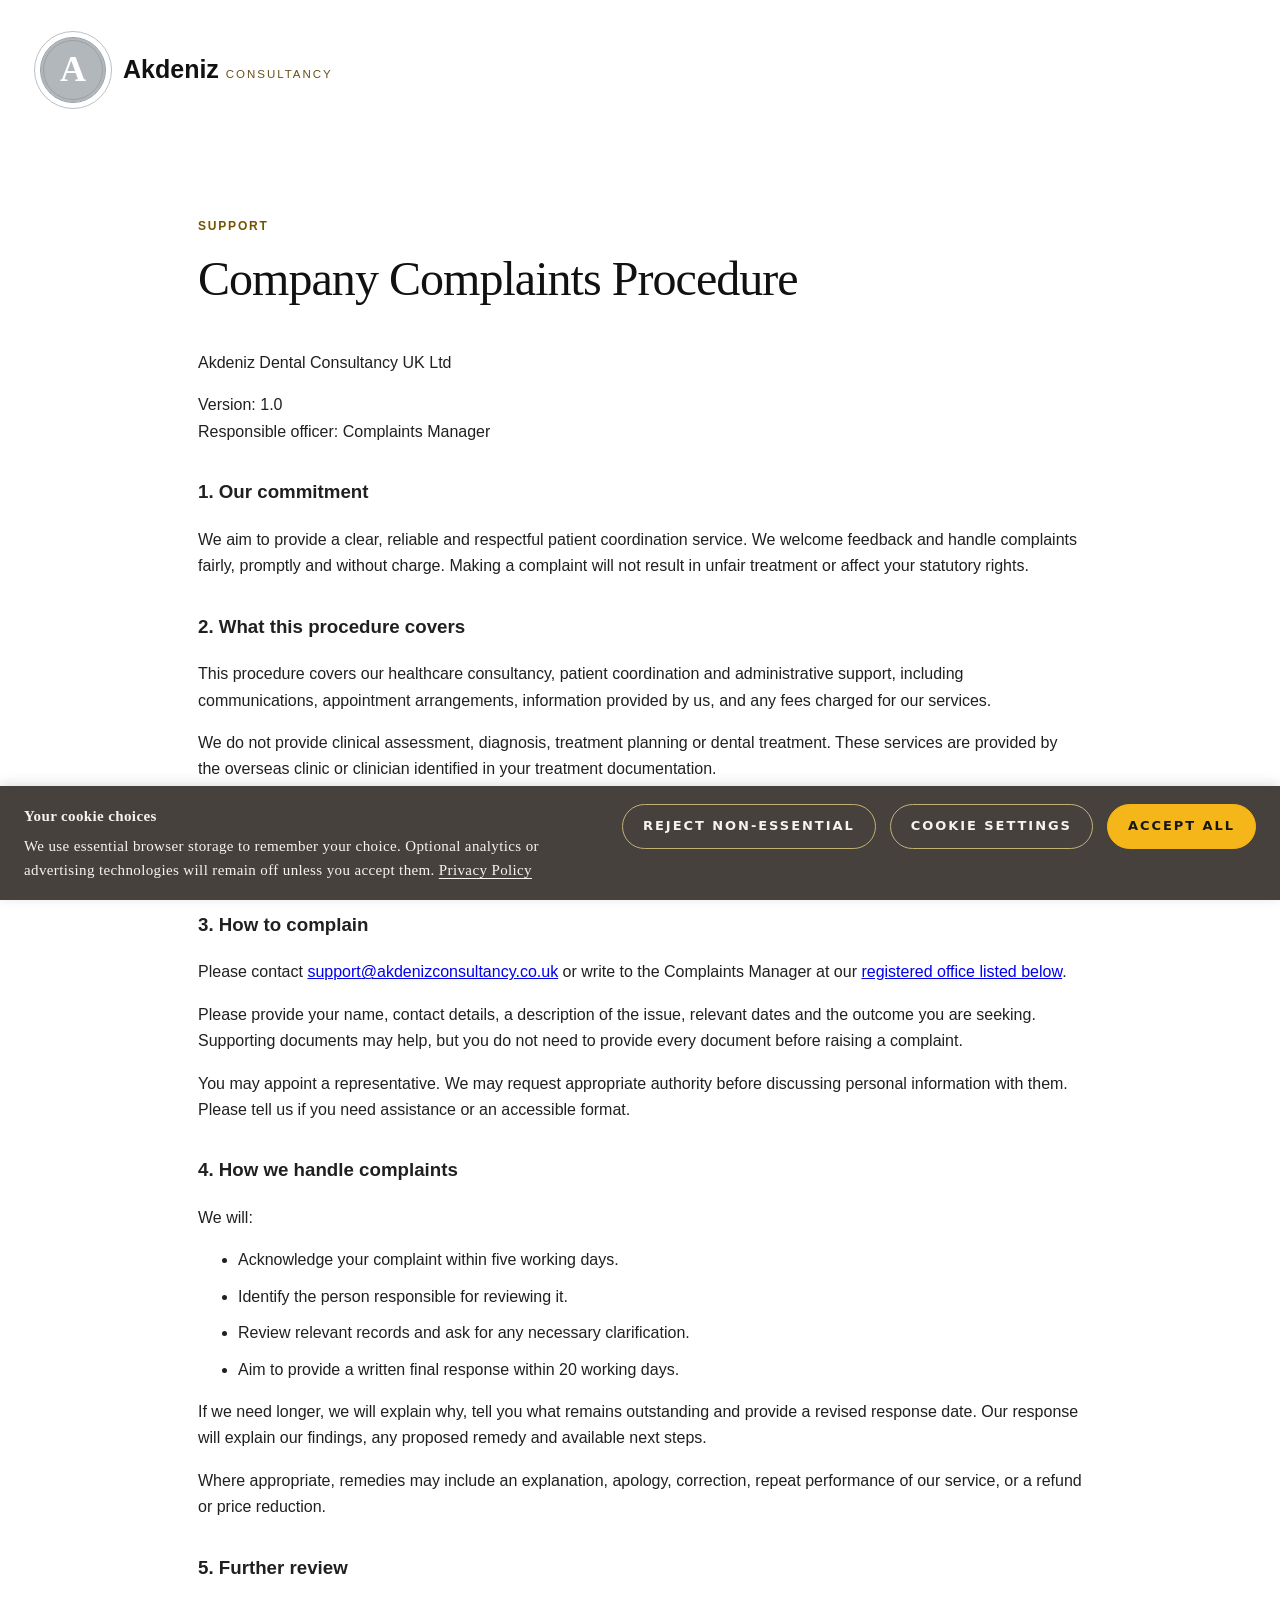
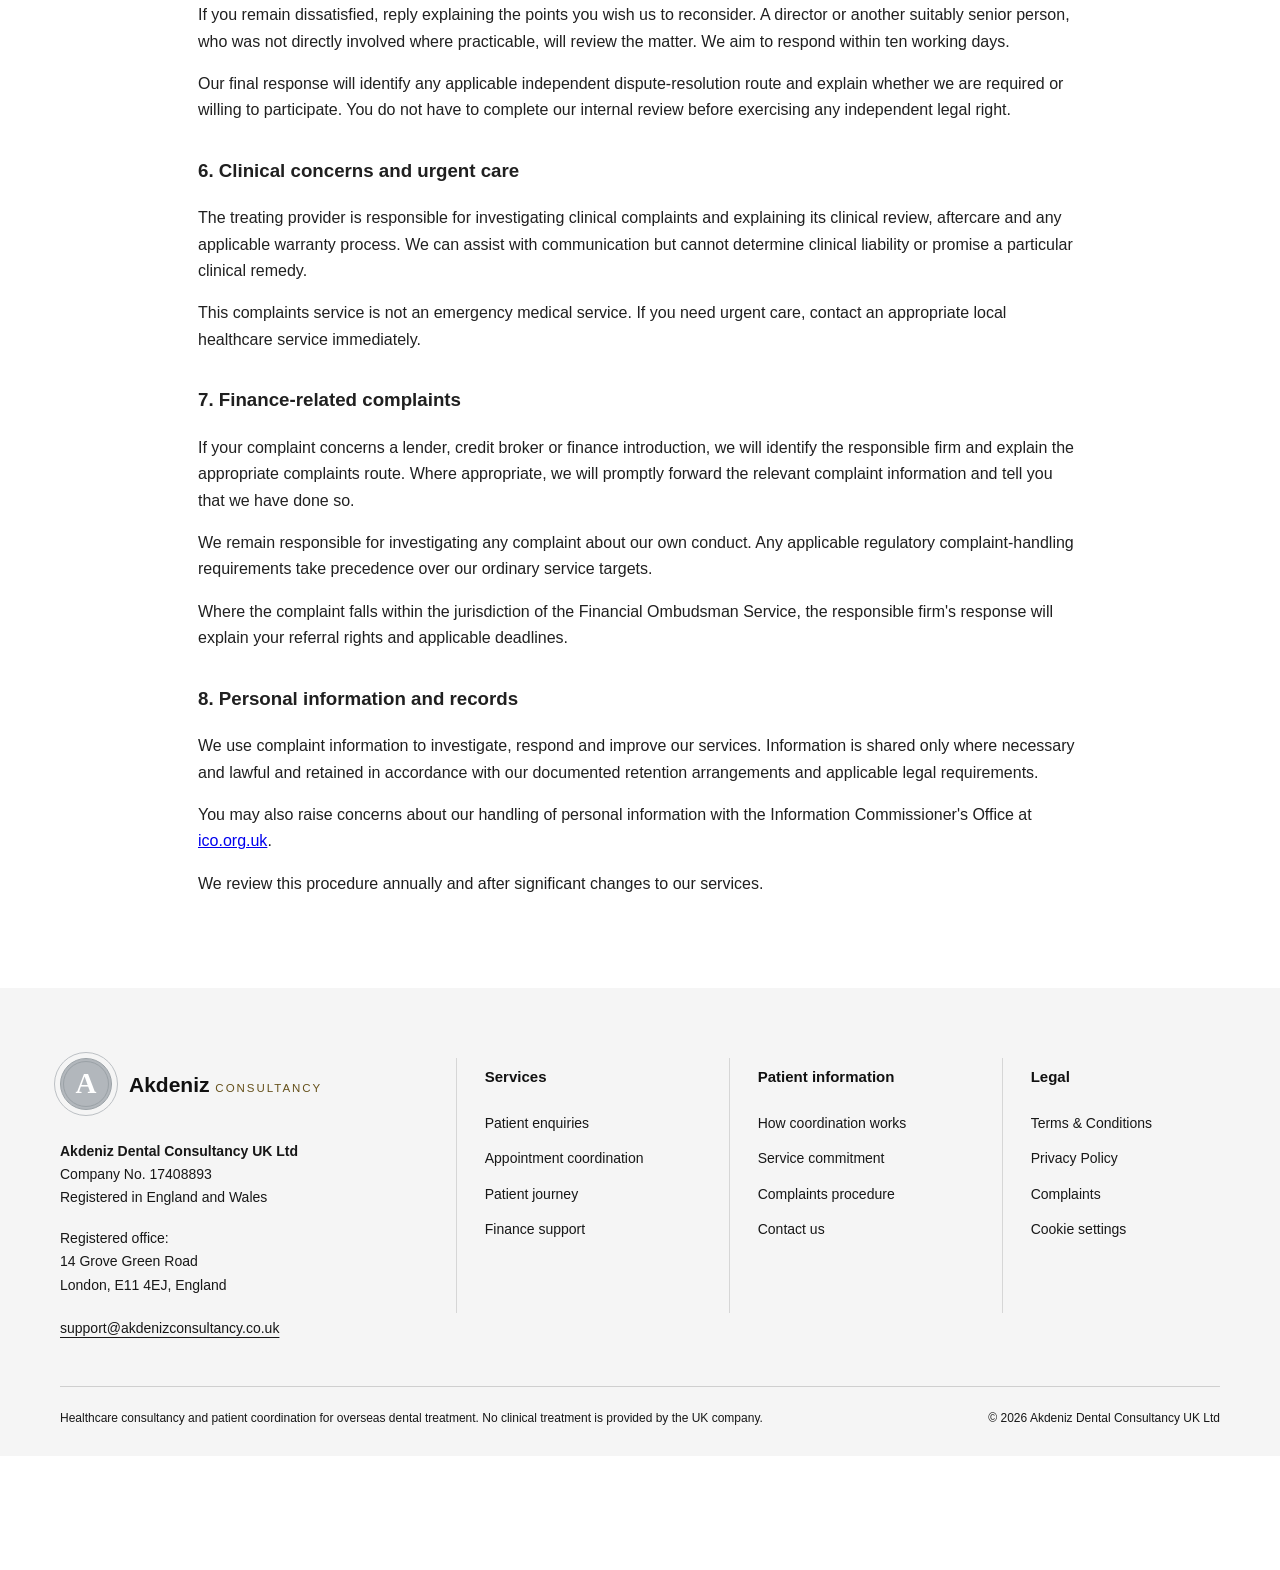
==== commit 0f4e35e7: "Privacy: right to object + legitimate interests; fix broken footer anchor Three targeted fixes from " ====
--- a/complaints.html
+++ b/complaints.html
@@ -49,7 +49,7 @@
     <nav class="footer-column" aria-label="Patient information">
       <h2>Patient information</h2>
       <a href="/#journey">How coordination works</a>
-      <a href="/terms#service-commitment-and-third-party-warranties">Service commitment</a>
+      <a href="/terms#warranties">Service commitment</a>
       <a href="/complaints">Complaints procedure</a>
       <a href="/#contact">Contact us</a>
     </nav>
--- a/styles.css
+++ b/styles.css
@@ -28,7 +28,7 @@
 body{font-family:Arial,Helvetica,sans-serif;color:#202020}
 .site-header{height:140px;max-width:1320px;border:0;padding:24px 40px;background:#fff}
 .brand{font-size:25px;gap:17px}
-.brand small{color:#65501a;letter-spacing:.17em;font-weight:500}
+.brand small{display:inline;color:#65501a;letter-spacing:.17em;font-weight:500}
 .mark{width:66px;height:66px;flex-shrink:0;border:4px double #9aa1a6;background:#b2b7bc;color:#fff;outline:1px solid #bcc0c4;outline-offset:5px;font-size:36px}
 .site-header nav{align-items:center;gap:30px}
 .site-header nav a{font-size:15px}
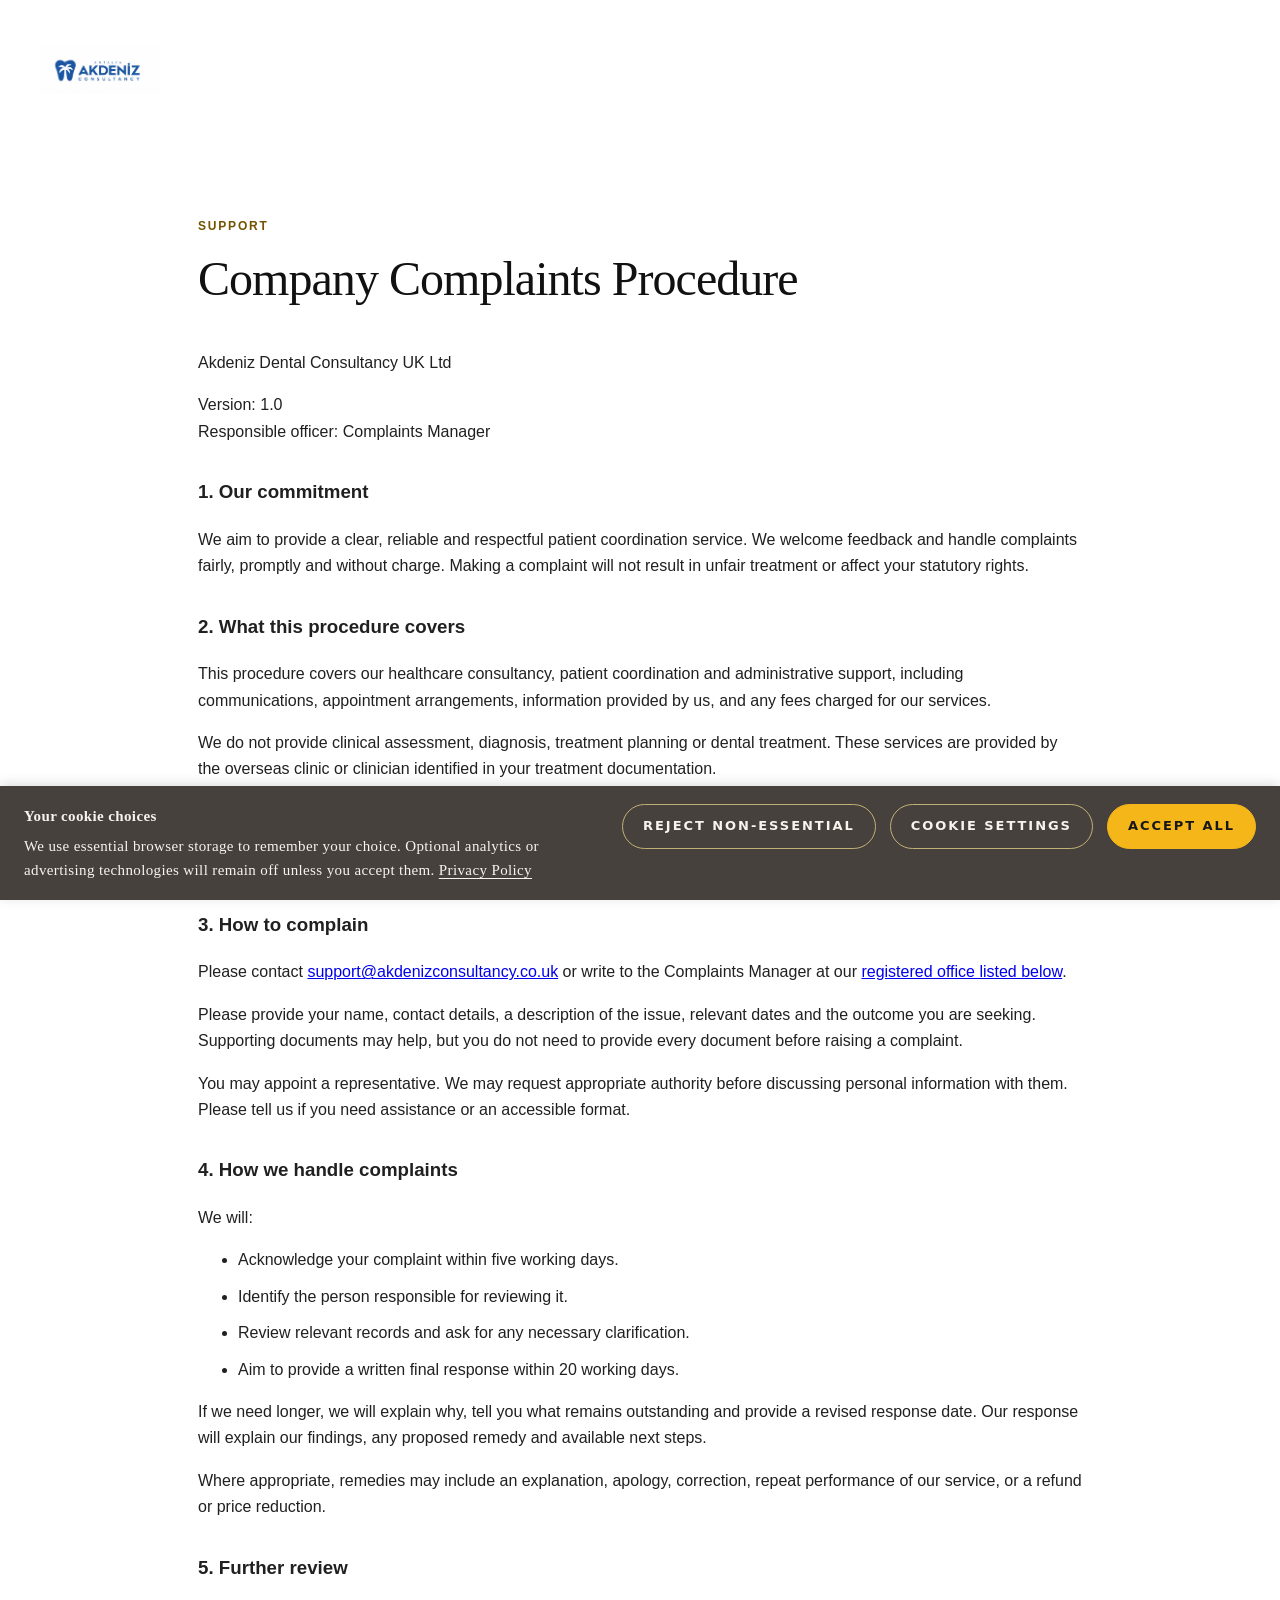
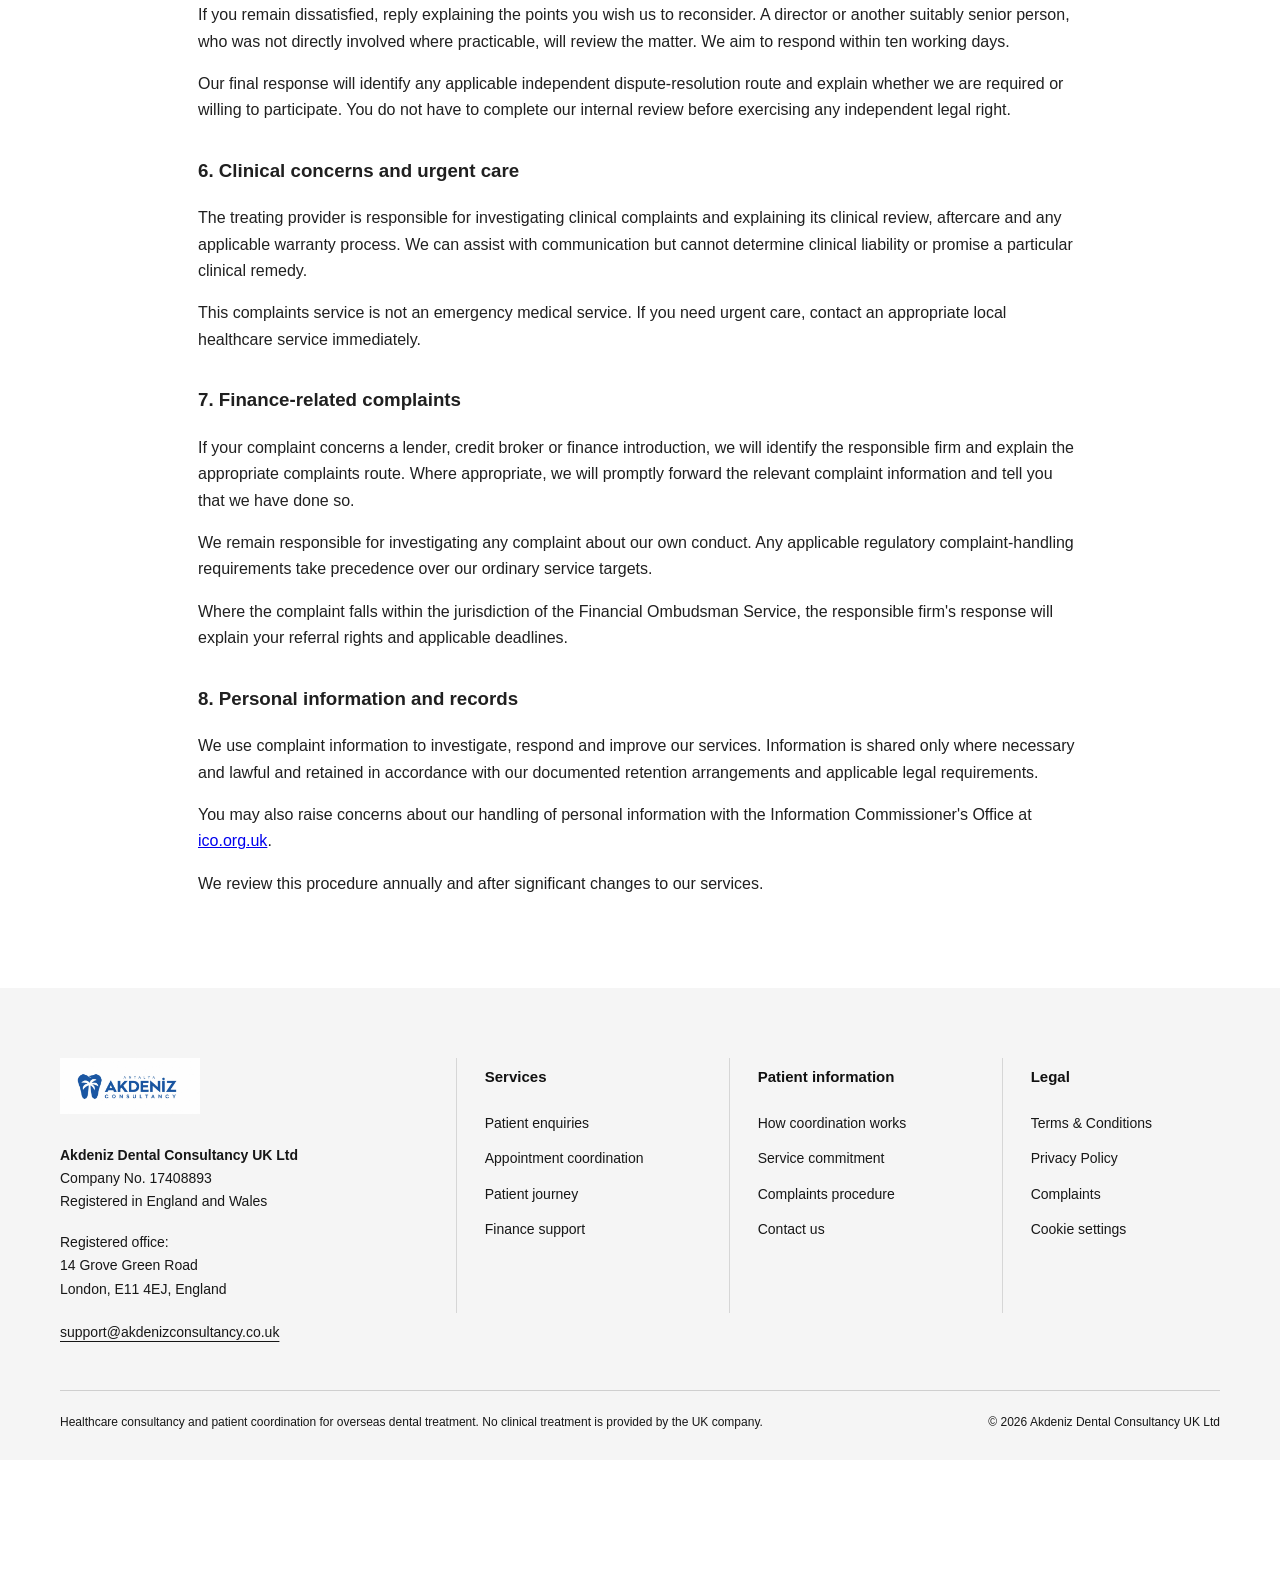
==== commit 9478189e: "Replace logo site-wide with new blue Akdeniz Consultancy mark Adds logo.webp (1983×793 px, blue toot" ====
--- a/complaints.html
+++ b/complaints.html
@@ -1,4 +1,4 @@
-<!doctype html><html lang="en"><head><meta charset="utf-8"><meta name="viewport" content="width=device-width,initial-scale=1"><title>Complaints | Akdeniz Consultancy</title><link rel="stylesheet" href="/styles.css"></head><body><header class="site-header"><a class="brand" href="/" aria-label="Akdeniz Consultancy"><span class="mark" aria-hidden="true"></span><span>Akdeniz <small>Consultancy</small></span></a></header><main><section class="section">
+<!doctype html><html lang="en"><head><meta charset="utf-8"><meta name="viewport" content="width=device-width,initial-scale=1"><title>Complaints | Akdeniz Consultancy</title><link rel="stylesheet" href="/styles.css"></head><body><header class="site-header"><a class="brand" href="/" aria-label="Akdeniz Consultancy"><img src="/logo.webp" alt="Akdeniz Consultancy" class="brand-logo" width="1983" height="793"></a></header><main><section class="section">
 <p class="eyebrow">Support</p><h2>Company Complaints Procedure</h2>
 <p>Akdeniz Dental Consultancy UK Ltd</p>
 <p>Version: 1.0<br>Responsible officer: Complaints Manager</p>
@@ -34,7 +34,7 @@
 </section></main><footer class="site-footer">
   <div class="footer-main">
     <div class="footer-brand" id="company-details">
-      <a class="brand footer-logo" href="/" aria-label="Akdeniz Consultancy"><span class="mark" aria-hidden="true"></span><span>Akdeniz <small>Consultancy</small></span></a>
+      <a class="brand footer-logo" href="/" aria-label="Akdeniz Consultancy"><img src="/logo.webp" alt="Akdeniz Consultancy" class="brand-logo" width="1983" height="793"></a>
       <p><strong>Akdeniz Dental Consultancy UK Ltd</strong><br>Company No. 17408893<br>Registered in England and Wales</p>
       <p>Registered office:<br>14 Grove Green Road<br>London, E11 4EJ, England</p>
       <a class="footer-email" href="mailto:support@akdenizconsultancy.co.uk">support@akdenizconsultancy.co.uk</a>
--- a/styles.css
+++ b/styles.css
@@ -28,8 +28,7 @@
 body{font-family:Arial,Helvetica,sans-serif;color:#202020}
 .site-header{height:140px;max-width:1320px;border:0;padding:24px 40px;background:#fff}
 .brand{font-size:25px;gap:17px}
-.brand small{display:inline;color:#65501a;letter-spacing:.17em;font-weight:500}
-.mark{width:66px;height:66px;flex-shrink:0;border:4px double #9aa1a6;background:#b2b7bc;color:#fff;outline:1px solid #bcc0c4;outline-offset:5px;font-size:36px}
+.brand-logo{height:48px;width:auto;display:block;flex-shrink:0}
 .site-header nav{align-items:center;gap:30px}
 .site-header nav a{font-size:15px}
 .site-header nav a:last-child{border-radius:50px;background:var(--accent);color:#151515;padding:16px 28px}
@@ -71,14 +70,14 @@
 a:focus-visible,button:focus-visible{outline:3px solid #9b7200;outline-offset:4px}
 .cookie-actions button{border-color:var(--accent);background:var(--accent);color:#171717;border-radius:28px}
 @media(max-width:900px){.site-header{height:auto;padding:25px 24px;flex-wrap:wrap;gap:28px}.site-header nav{display:flex;flex-wrap:wrap;gap:12px 22px}.hero{padding:65px 28px 80px;min-height:0}.hero h1{font-size:48px}.steps{grid-template-columns:repeat(2,minmax(0,1fr))}.notice{margin:0 24px 50px;border-radius:42px;padding:36px}.split{gap:25px}}
-@media(max-width:540px){.brand{font-size:22px}.mark{width:50px;height:50px;font-size:28px}.site-header nav{width:100%;justify-content:space-between;gap:10px}.site-header nav a{font-size:13px}.site-header nav a:last-child{padding:10px 17px}.hero h1{font-size:38px;overflow-wrap:break-word}.hero .lead{font-size:17px}.hero:after{right:-240px}.grid article{padding:28px 24px;min-height:0}.grid article:before{position:static;display:block;border-right:0;border-bottom:1px solid #fff;width:55px;font-size:30px;margin-bottom:18px}.grid h3{font-size:20px}.steps{grid-template-columns:1fr}.notice{border-radius:30px;padding:28px}.section{padding:55px 24px}.company-details{overflow-wrap:anywhere}footer{padding:35px 24px}}
+@media(max-width:540px){.brand-logo{height:34px}.site-header nav{width:100%;justify-content:space-between;gap:10px}.site-header nav a{font-size:13px}.site-header nav a:last-child{padding:10px 17px}.hero h1{font-size:38px;overflow-wrap:break-word}.hero .lead{font-size:17px}.hero:after{right:-240px}.grid article{padding:28px 24px;min-height:0}.grid article:before{position:static;display:block;border-right:0;border-bottom:1px solid #fff;width:55px;font-size:30px;margin-bottom:18px}.grid h3{font-size:20px}.steps{grid-template-columns:1fr}.notice{border-radius:30px;padding:28px}.section{padding:55px 24px}.company-details{overflow-wrap:anywhere}footer{padding:35px 24px}}
 
 /* Structured white footer, adapted from the supplied reference. */
 .site-footer{display:block;background:#f5f5f5;color:#171717;padding:70px max(28px,calc((100vw - 1160px)/2)) 28px}
 .footer-main{display:grid;grid-template-columns:1.45fr 1fr 1fr .8fr;gap:0;align-items:start}
 .footer-brand{padding-right:48px;min-width:0}
 .footer-logo{display:inline-flex;margin-bottom:30px;font-size:21px}
-.footer-logo .mark{width:52px;height:52px;font-size:29px}
+.footer-logo .brand-logo{height:56px}
 .footer-brand p{font-size:14px;line-height:1.65;margin:0 0 18px;max-width:300px}
 .footer-brand strong{color:#171717}
 .footer-email{display:inline-block;color:#171717;font-size:14px;overflow-wrap:anywhere;text-underline-offset:4px}
@@ -93,7 +92,6 @@
 @media(max-width:640px){.site-footer{padding:48px 24px 25px}.footer-main{grid-template-columns:1fr}.footer-brand{padding-right:0;padding-bottom:28px}.footer-column,.footer-column:last-child{grid-column:auto;min-height:0;margin:0;padding:25px 0;border-left:0;border-top:1px solid #d6d6d6}.footer-column{gap:12px}.footer-bottom{margin-top:15px}.footer-logo{margin-bottom:24px}}
 
 /* Legal content depth, conversion benefits and accessible wordmark. */
-.mark::before{content:"A"}
 .legal-page{max-width:920px!important}
 .legal-page>h1{font:400 clamp(42px,6vw,68px)/1.08 Georgia,"Times New Roman",serif;letter-spacing:-.025em;margin:12px 0 18px;color:#111}
 .legal-page>h2{font:400 clamp(25px,3vw,34px)/1.2 Georgia,"Times New Roman",serif;margin:52px 0 16px;color:#111;scroll-margin-top:24px}
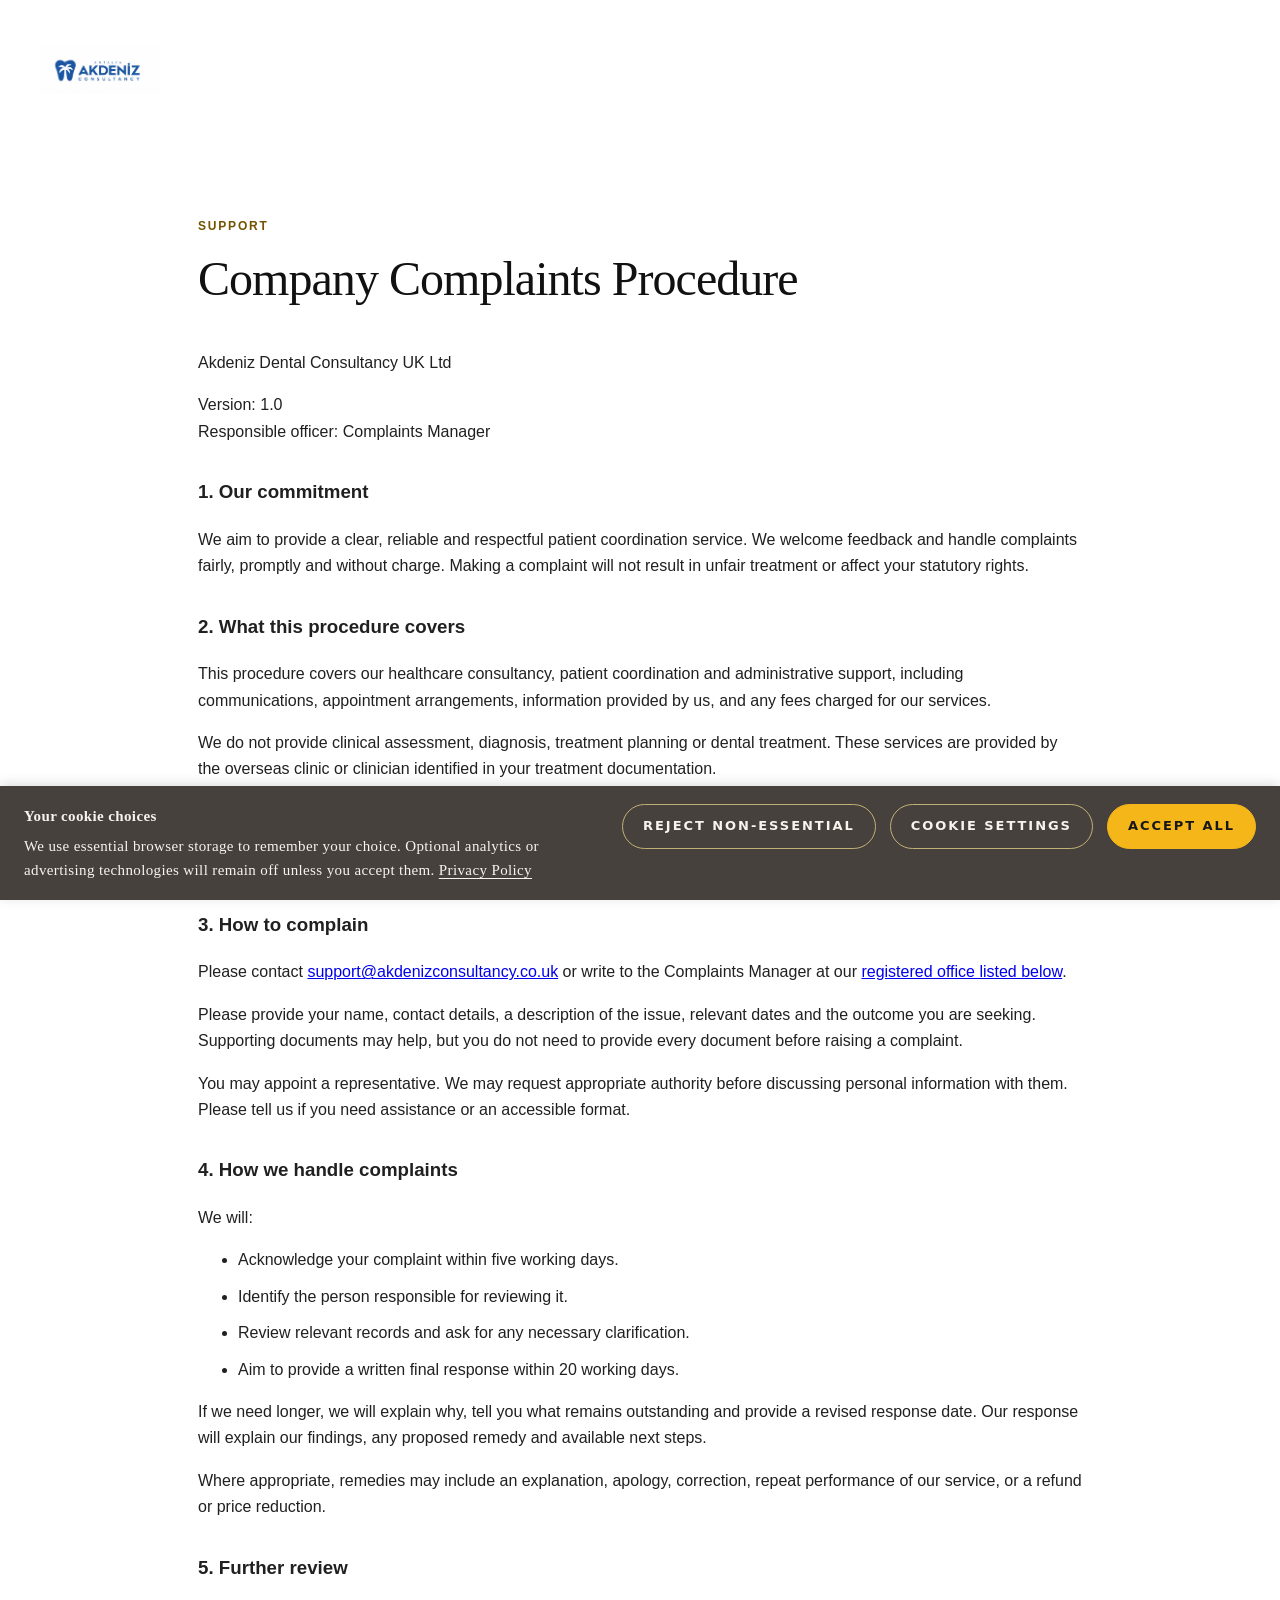
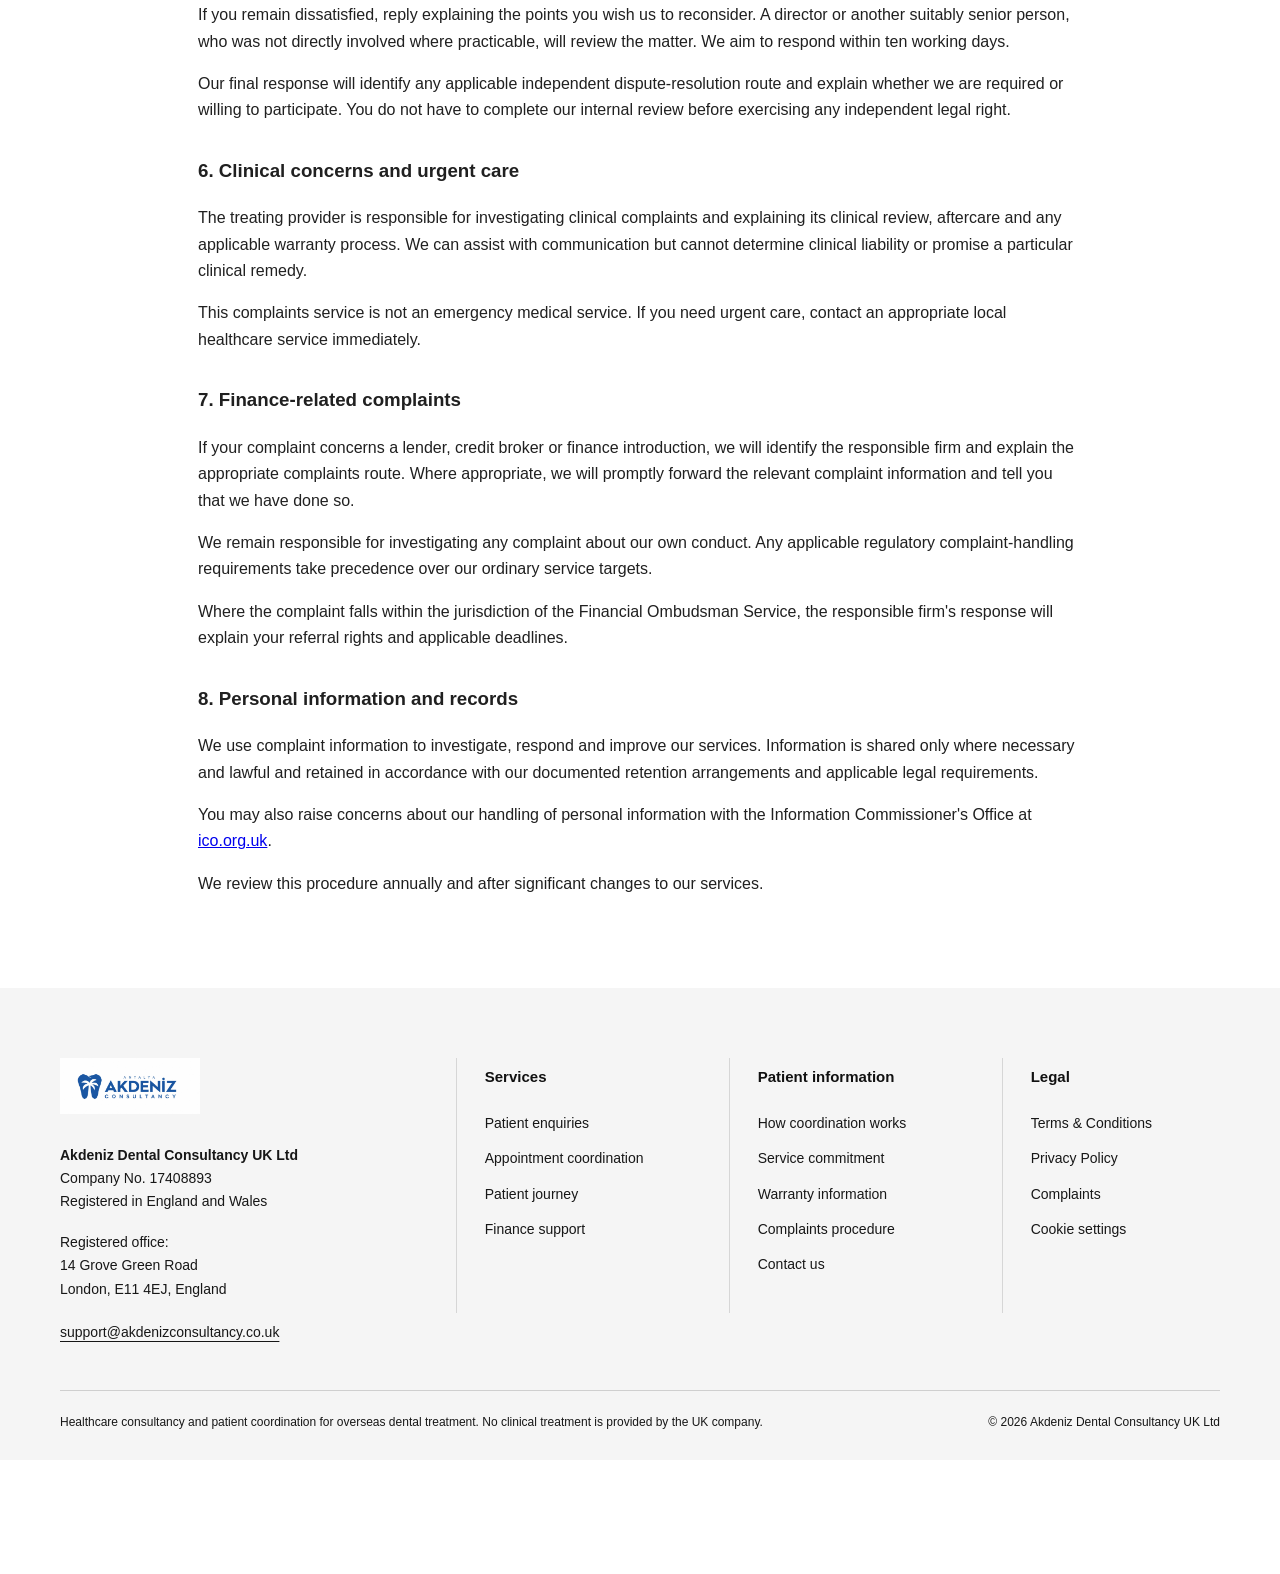
==== commit 7308b63d: "Add warranty information page and footer link site-wide Creates warranty.html with Warranty and Guar" ====
--- a/complaints.html
+++ b/complaints.html
@@ -50,6 +50,7 @@
       <h2>Patient information</h2>
       <a href="/#journey">How coordination works</a>
       <a href="/terms#warranties">Service commitment</a>
+      <a href="/warranty">Warranty information</a>
       <a href="/complaints">Complaints procedure</a>
       <a href="/#contact">Contact us</a>
     </nav>
